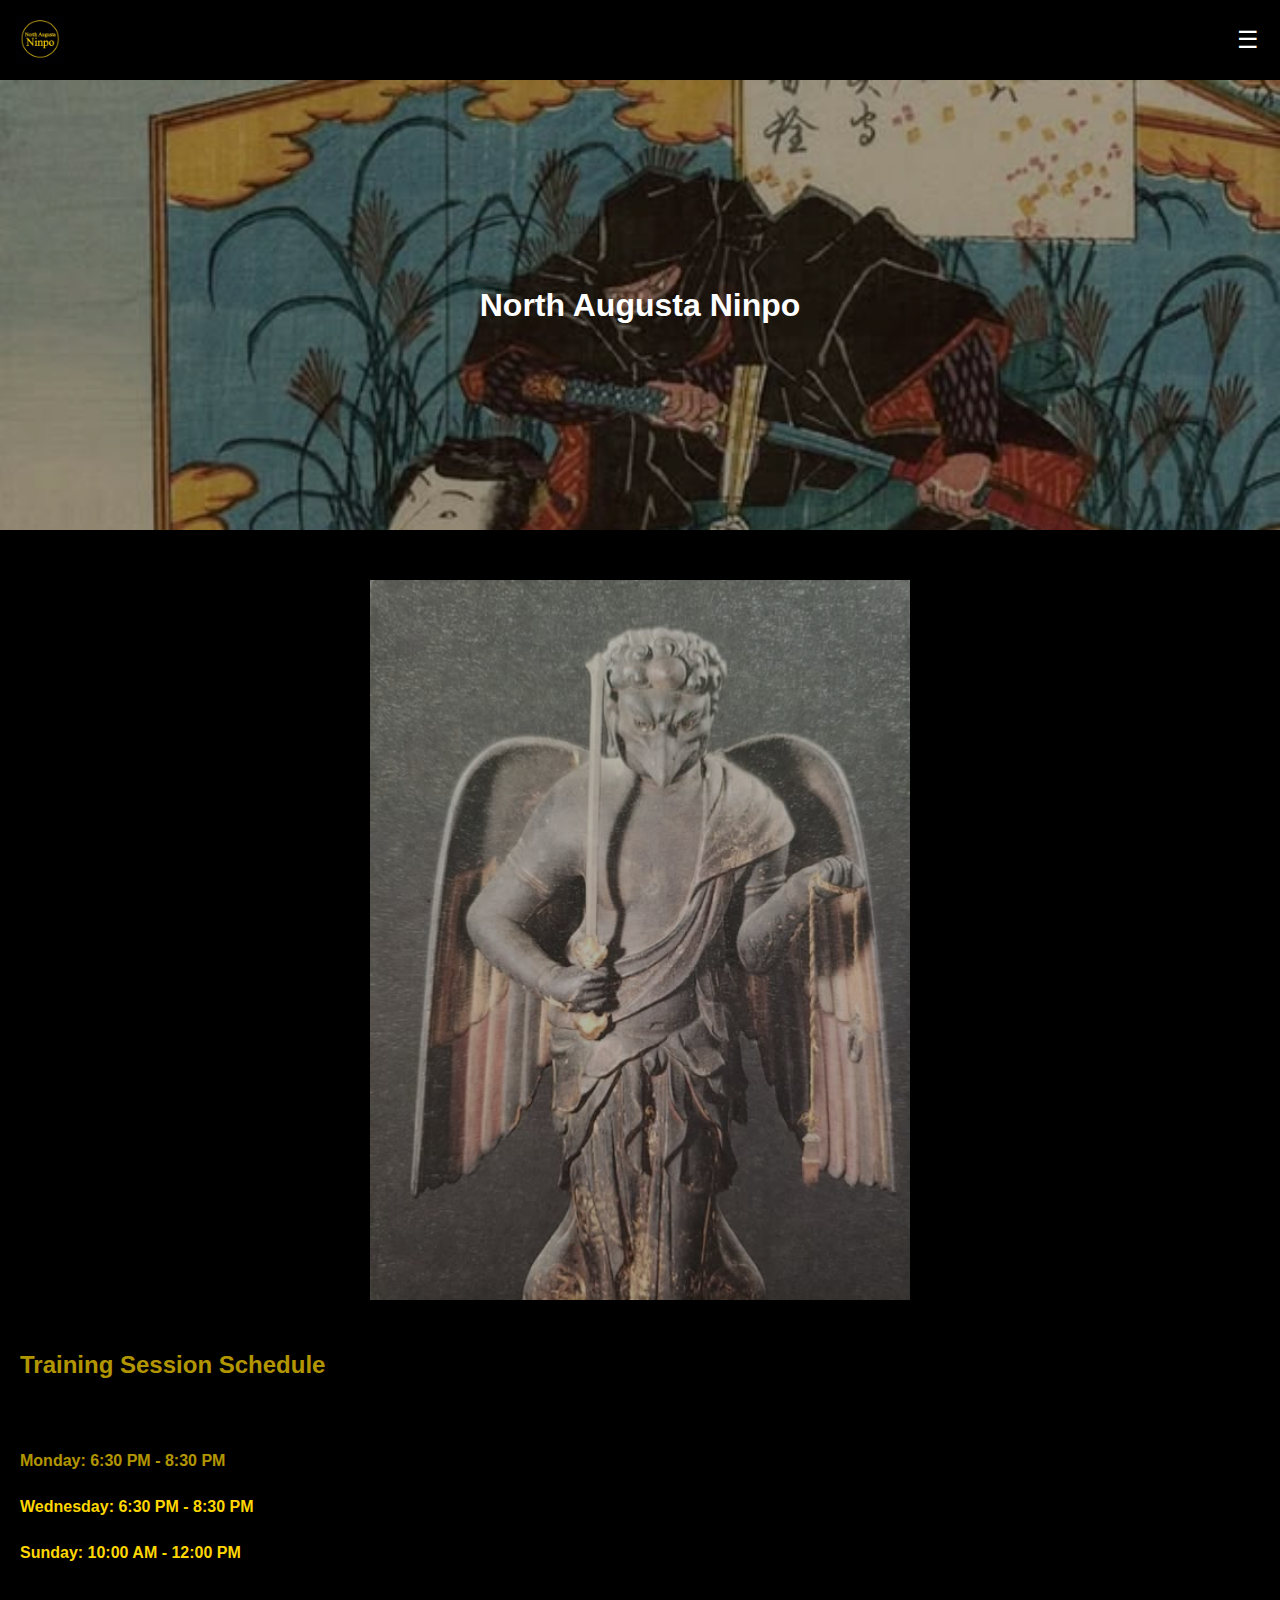
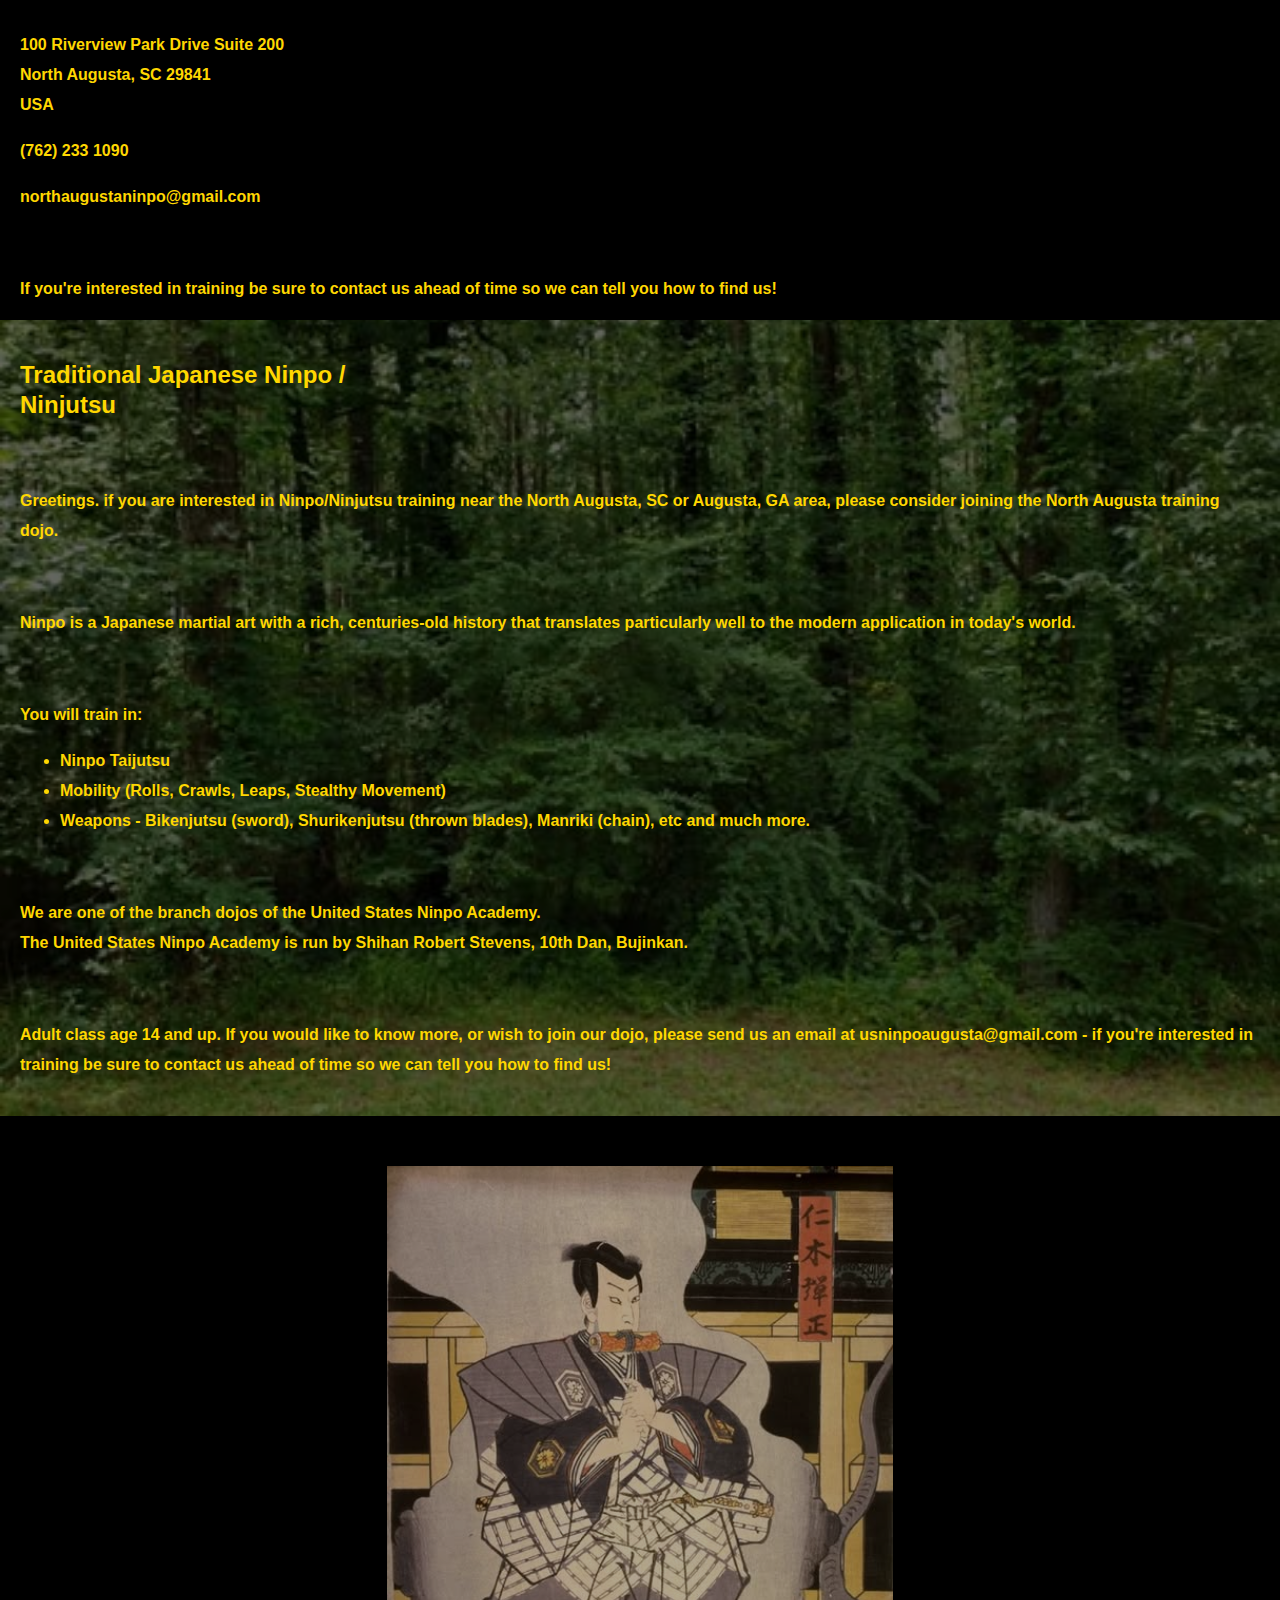
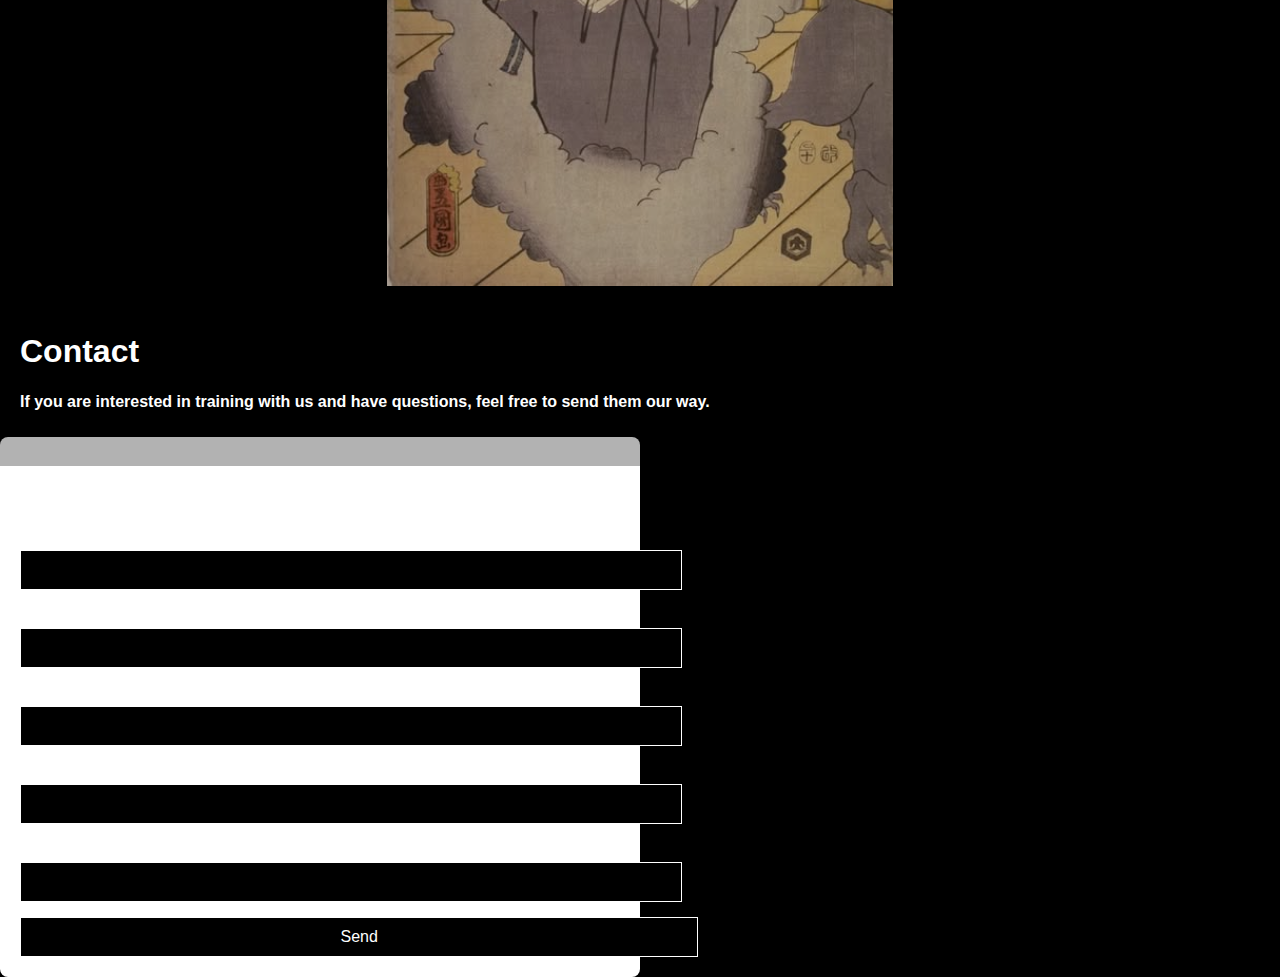
==== index.html @ f6b240f3 "Updated index.html 5:24 PM 3/3/2025" ====
<!DOCTYPE html>
<html lang="en">
<head>
    <meta charset="UTF-8">
    <meta name="viewport" content="width=device-width, initial-scale=1.0">
    <title>North Augusta Ninpo</title>
    <link rel="stylesheet" href="styles.css">
    <script>
        function toggleMenu() {
            document.getElementById("menu").classList.toggle("show");
        }
    </script>
</head>
<body>
    <nav class="navbar">
        <img src="logo.jpg" alt="Logo" class="logo">
        <button class="hamburger" onclick="toggleMenu()">☰</button>
        <ul id="menu" class="menu">
            <li><a href="index.html">Home</a></li>
            <li><a href="#about">About</a></li>
            <li><a href="#contact">Contact</a></li>
            <li><a href="faq.html">FAQ</a></li>
            <li><a href="selfdefense.html">Self Defense</a></li>
        </ul>
    </nav>

    <script>
        function toggleMenu() {
            var menu = document.getElementById("menu");
            var button = document.querySelector(".hamburger");
            if (menu.classList.contains("show")) {
                menu.classList.remove("show");
                button.innerHTML = "☰";
            } else {
                menu.classList.add("show");
                button.innerHTML = "✖";
            }
        }
    </script>
    
    <header class="cover">
        <div class="overlay2"></div>
        <h1 class="cover-text">North Augusta Ninpo</h1>
    </header>
    
    <section class="image-style">
        <div class="overlay3"></div>
        <img src="style1.jpg" alt="Style Image">
    </section>
    
    <section class="training-schedule">
        <h2>Training Session Schedule</h2>
        <br>
        <p>Monday: 6:30 PM - 8:30 PM</p>
        <p>Wednesday: 6:30 PM - 8:30 PM</p>
        <p>Sunday: 10:00 AM - 12:00 PM</p>
        <br>
        <p>100 Riverview Park Drive Suite 200<br> North Augusta, SC 29841<br> USA</p>
        <p class="phone">(762) 233 1090</p>
        <p>northaugustaninpo@gmail.com</p>
        <br>
        <p>If you're interested in training be sure to contact us ahead of time so we can tell you how to find us!</p>
    </section> 
    
    <section class="background-text" id="about">
        <div class="overlay"></div>
        <div class="content">
            <h2>Traditional Japanese Ninpo / <br>Ninjutsu</h2>
            <br>
            <p>Greetings. if you are interested in Ninpo/Ninjutsu training near the North Augusta, SC or Augusta, GA area, please consider joining the North Augusta training dojo.</p>
            <br>
            <p>Ninpo is a Japanese martial art with a rich, centuries-old history that translates particularly well to the modern application in today's world.</p>
            <br>
            <p>You will train in:</p>
            <ul>
                <li>Ninpo Taijutsu</li>
                <li>Mobility (Rolls, Crawls, Leaps, Stealthy Movement)</li>
                <li>Weapons - Bikenjutsu (sword), Shurikenjutsu (thrown blades), Manriki (chain), etc and much more. </li>
            </ul>
            <br>
            <p>We are one of the branch dojos of the United States Ninpo Academy.<br>
                The United States Ninpo Academy is run by Shihan Robert Stevens, 10th Dan, Bujinkan.
            </p>
            <br>
            <p>Adult class age 14 and up. If you would like to know more, or wish to join our dojo, please send us an email at usninpoaugusta@gmail.com - if you're interested in training be sure to contact us ahead of time so we can tell you how to find us!</p>
        </div>
    </section>
    
    <section class="image-style">
        <div class="overlay3"></div>
        <img src="style3.jpg" alt="Style Image">
    </section>
    <section class="contact" id="contact">
        <h1>Contact</h1>
        <p>If you are interested in training with us and have questions, feel free to send them our way.</p>
    </section>
        <div id="mc_embed_shell">
        <link href="//cdn-images.mailchimp.com/embedcode/classic-061523.css" rel="stylesheet" type="text/css">
        <style type="text/css">
            #mc_embed_signup {
                background: black;
                color: white;
                font: 14px Helvetica, Arial, sans-serif;
                width: 100%;
                max-width: 600px;
                padding: 20px;
                border-radius: 8px;
            }
        </style>
        <div id="mc_embed_shell">
        <link href="//cdn-images.mailchimp.com/embedcode/classic-061523.css" rel="stylesheet" type="text/css">
    <style type="text/css">
          #mc_embed_signup{background:#fff; false;clear:left; font:14px Helvetica,Arial,sans-serif; width: 600px;}
          /* Add your own Mailchimp form style overrides in your site stylesheet or in this style block.
             We recommend moving this block and the preceding CSS link to the HEAD of your HTML file. */
  </style>
  <div id="mc_embed_signup">
      <form action="https://northaugustaninpo.us14.list-manage.com/subscribe/post?u=f754405c73b552b463cd54875&amp;id=088e9e2df0&amp;f_id=0095c8e0f0" method="post" id="mc-embedded-subscribe-form" name="mc-embedded-subscribe-form" class="validate" target="_blank">
          <div id="mc_embed_signup_scroll"><h2>Contact Us</h2>
              <div class="indicates-required"><span class="asterisk">*</span> indicates required</div>
              <div class="mc-field-group"><label for="mce-EMAIL">Email Address <span class="asterisk">*</span></label><input type="email" name="EMAIL" class="required email" id="mce-EMAIL" required="" value=""></div><div class="mc-field-group"><label for="mce-MMERGE9">Message </label><input type="text" name="MMERGE9" class=" text" id="mce-MMERGE9" value=""></div><div class="mc-field-group"><label for="mce-FNAME">First Name <span class="asterisk">*</span></label><input type="text" name="FNAME" class="required text" id="mce-FNAME" required="" value=""></div><div class="mc-field-group"><label for="mce-LNAME">Last Name <span class="asterisk">*</span></label><input type="text" name="LNAME" class="required text" id="mce-LNAME" required="" value=""></div><div class="mc-field-group"><label for="mce-PHONE">Phone Number </label><input type="text" name="PHONE" class="REQ_CSS" id="mce-PHONE" value=""></div>
  <div hidden=""><input type="hidden" name="tags" value="7262519"></div>
          <div id="mce-responses" class="clear">
              <div class="response" id="mce-error-response" style="display: none;"></div>
              <div class="response" id="mce-success-response" style="display: none;"></div>
          </div><div aria-hidden="true" style="position: absolute; left: -5000px;"><input type="text" name="b_f754405c73b552b463cd54875_088e9e2df0" tabindex="-1" value=""></div><div class="clear"><input type="submit" name="subscribe" id="mc-embedded-subscribe" class="button" value="Send"></div>
      </div>
  </form>
  </div>
  <script type="text/javascript" src="//s3.amazonaws.com/downloads.mailchimp.com/js/mc-validate.js"></script><script type="text/javascript">(function($) {window.fnames = new Array(); window.ftypes = new Array();fnames[0]='EMAIL';ftypes[0]='email';fnames[1]='FNAME';ftypes[1]='text';fnames[2]='LNAME';ftypes[2]='text';fnames[4]='PHONE';ftypes[4]='phone';fnames[3]='ADDRESS';ftypes[3]='address';fnames[5]='BIRTHDAY';ftypes[5]='birthday';fnames[6]='COMPANY';ftypes[6]='text';fnames[7]='MMERGE7';ftypes[7]='text';fnames[8]='MMERGE8';ftypes[8]='phone';fnames[9]='MMERGE9';ftypes[9]='text';}(jQuery));var $mcj = jQuery.noConflict(true);</script></div>
    </div>
</body>
</html>
---- styles.css ----
body {
    background-color: black;
    color: gold;
    font-family: Arial, sans-serif;
    margin: 0;
    padding: 0;
    text-align: left;
    line-height: 30px;
}


.navbar {
    position: sticky;
    top: 0;
    background: black;
    display: flex;
    justify-content: space-between;
    align-items: center;
    padding: 15px;
    z-index: 2;
}

.logo {
    width: 50px;
}

.hamburger {
    font-size: 24px;
    background: none;
    border: none;
    color: rgb(255, 255, 255);
    cursor: pointer;
    z-index: 3;
}

.menu {
    position: fixed;
    top: 0;
    left: 0;
    width: 100%;
    height: fit-content;
    background: rgb(0, 0, 0);
    display: flex;
    flex-direction: column;
    align-items: center;
    justify-content: center;
    list-style: none;
    padding: 0;
    margin: 0;
    transform: translateY(-100%);
    transition: transform 0.3s ease-in-out;
}

.menu.show {
    transform: translateY(0);
}

.menu li {
    margin: 15px 0;
}

.menu a {
    color: rgb(255, 255, 255);
    text-decoration: none;
    font-size: 20px;
}

.cover {
    height: 50vh;
    background-image: url('cover_image.jpg');
    background-repeat: no-repeat;
    background-size: cover;
    display: flex;
    justify-content: center;
    align-items: center;
    position: relative;
}

.cover-text {
    position: relative;
    color: #fff;
    font-weight: bold;
}

.image-style img {
    display: block;
    margin: 0 auto;
    height: 80vh;
    width: auto;
}
.image-style {
    margin-top: 50px;
    margin-bottom: 50px;
}

.training-schedule {
    font-weight: bold;
    padding: 0px 20px;
}

.phone {
    text-decoration: none;
}

.background-text {
    position: relative;
    background: url('style2.jpg') no-repeat center center/cover;
    height: fit-content;
    display: flex;
    align-items: center;
}

.overlay {
    position: absolute;
    width: 100%;
    height: 100%;
    background: rgba(0, 0, 0, 0.6);
}

.overlay2 {
    position: absolute;
    background: rgba(0, 0, 0, 0.3);
    width: 100%;
    height: 100%;
    
}

.overlay3 {
    position: absolute;
    background:rgba(0, 0, 0, 0.3);
    width: 100%;
    height: 100%;
}

.overlay4 {
    position: absolute;
    background:rgba(0, 0, 0, 0.3);
    width: 100%;
    height: 80vh;
}

.content {
    position: relative;
    padding: 20px;
    font-weight: bold;
}

.contact {
    position: relative;
    font-weight: bold;
    color: #fff;
    padding: 0px 20px;
}

/* Form Container */
#mc_embed_signup {
    background: black;
    padding: 20px;
    border-radius: 8px;
    margin-top: 20px;
    width: 100%;
    max-width: 600px;
}

/* Form Header */
#mc_embed_signup h2 {
    text-align: left;
    color: white;
    font-size: 22px;
    margin-bottom: 10px;
}

/* Form Fields */
.mc-field-group {
    margin-bottom: 15px;
}

.mc-field-group label {
    display: block;
    font-size: 16px;
    color: white;
    margin-bottom: 5px;
}

/* Input Fields */
.mc-field-group input,
.mc-field-group textarea {
    width: 50vw;
    padding: 10px;
    border: 1px solid white;
    background: black;
    color: white;
    font-size: 16px;
}

/* Textarea Styling */
.mc-field-group textarea {
    resize: vertical;
    height: 100px;
}

/* Placeholder Text */
.mc-field-group input::placeholder,
.mc-field-group textarea::placeholder {
    color: #ffffff;
}

/* Send Button */
#mc-embedded-subscribe {
    width: 53vw;
    background: rgb(0, 0, 0);
    color: rgb(255, 255, 255);
    padding: 10px;
    border: 1px solid white;
    font-size: 16px;
    cursor: pointer;
    transition: 0.3s;
}

#mc-embedded-subscribe:hover {
    background: gray;
}

/* Success & Error Messages */
#mce-responses {
    margin-top: 10px;
}

#mce-error-response,
#mce-success-response {
    display: none;
    padding: 10px;
    color: white;
    font-size: 14px;
}

/* ─────────────────────────────────────── */
/* MEDIA QUERY FOR IPHONES */
/* ─────────────────────────────────────── */

@media only screen and (max-width: 480px) {

    /* General Text Adjustments */
    body {
        font-size: 16px;
        line-height: 24px;
    }

    /* Navbar */
    .navbar {
        align-items: center;
        padding: 10px;
    }

    .logo {
        width: 80px;
        height: auto;
    }

    .hamburger {
        font-size: 20px;
    }

    .menu {
        display: none;
        width: 100%;
        text-align: center;
    }

    .menu.show {
        display: block;
    }

    .menu li {
        margin-bottom: 10px;
    }

    /* Cover Section */
    .cover {
        height: 40vh;
    }

    .cover-text {
        font-size: 50px;
        line-height: 70px;
        text-align: center;
    }

    /* Image Styles */
    .image-style img {
        height: auto;
        width: 90%;
    }

    .overlay4 {
        position: absolute;
        background:rgba(0, 0, 0, 0.3);
        width: 100%;
        height: 60vh;
    }

    /* Training Schedule */
    .training-schedule {
        padding: 0 10px;
        font-size: 14px;
        height: fit-content;
        position:relative;
    }

    /* Background Section */
    .background-text {
        background-size: cover;
        text-align: left;
        height: fit-content;
    }

    .content {
        padding: 10px;
        font-size: 14px;
    }

    /* Contact Section */
    .contact {
        padding: 0px 10px;
        font-size: 19px;
        font-weight: 550;
        line-height: 2;
    }

    .contact h1 {
        font-size: 40px;
        text-transform: uppercase;
    }

    /* Form Adjustments */
    #mc_embed_signup {
        padding: 15px;
        width: 90%;
        max-width: 400px;
    }

    .mc-field-group input,
    .mc-field-group textarea {
        width: 100%;
        font-size: 14px;
        padding: 8px;
    }

    #mc-embedded-subscribe {
        width: 100%;
        font-size: 14px;
    }

    form {
        position: relative;
    }

}
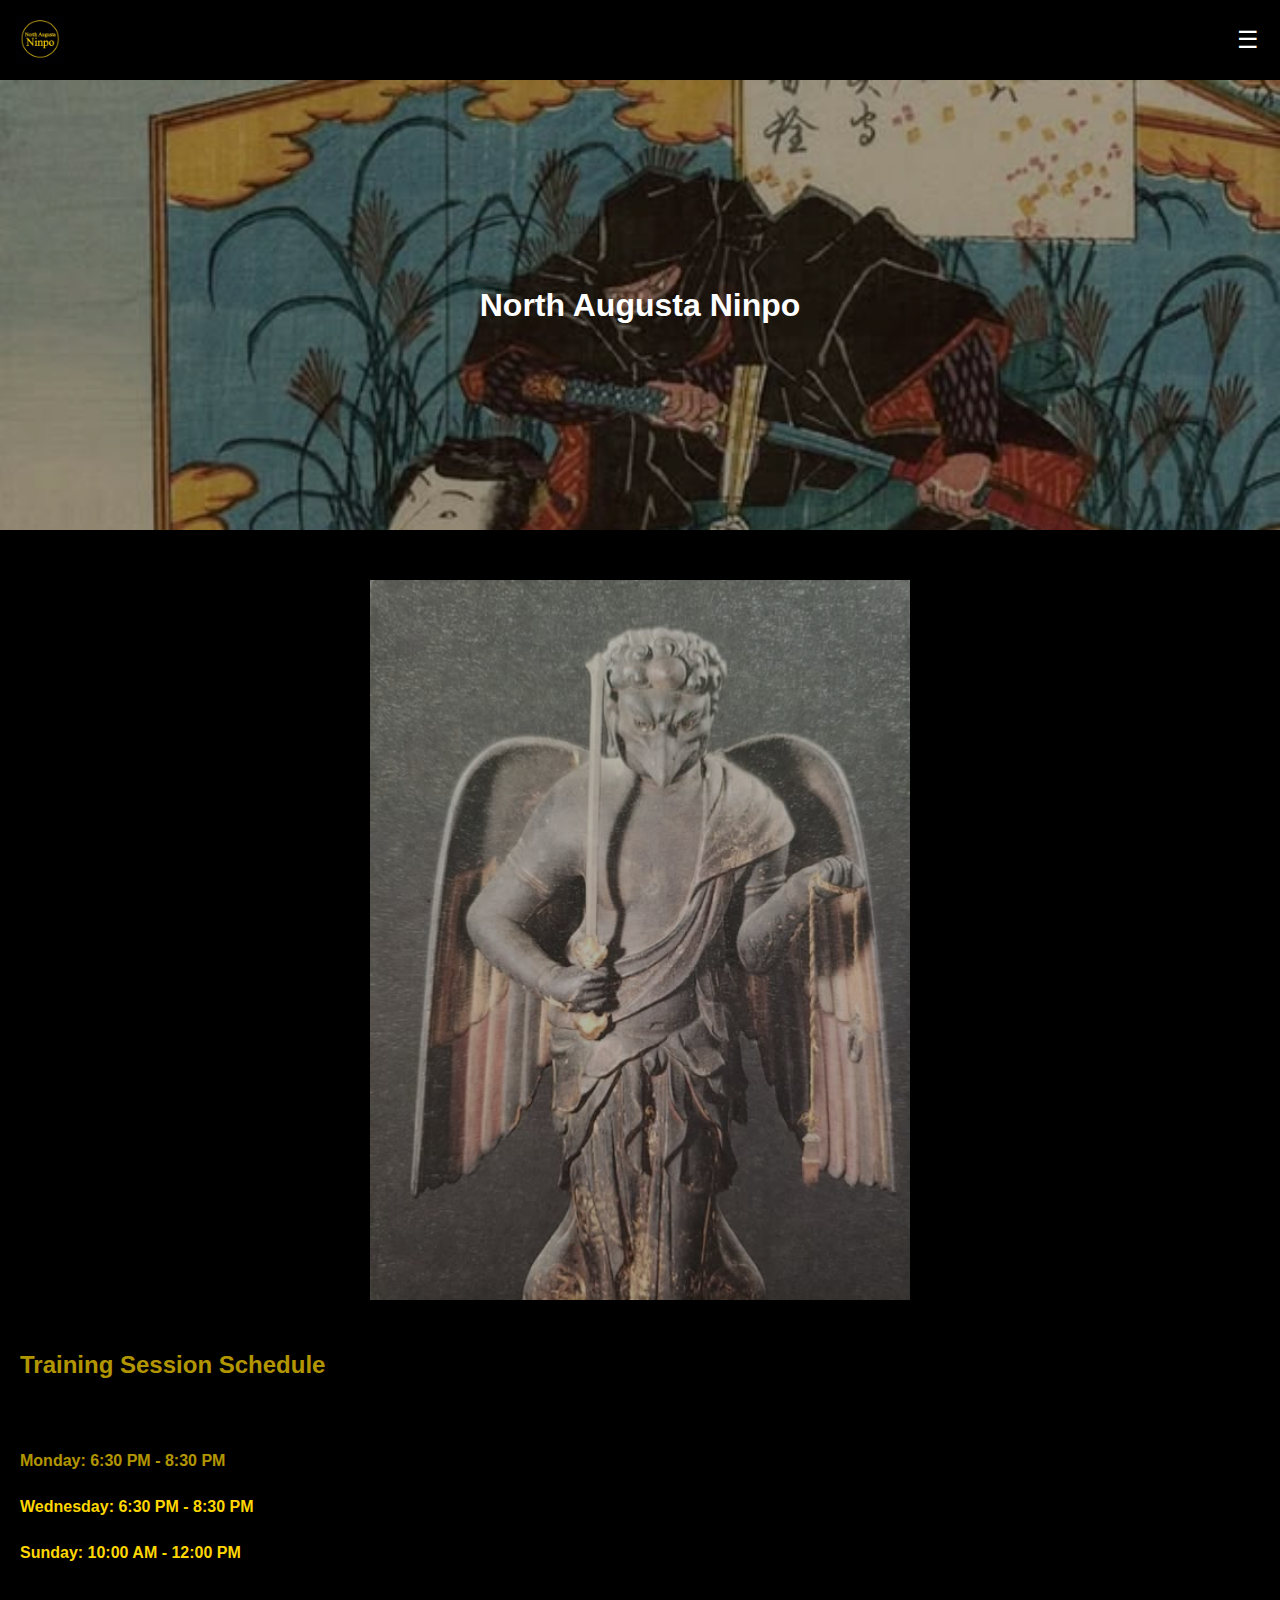
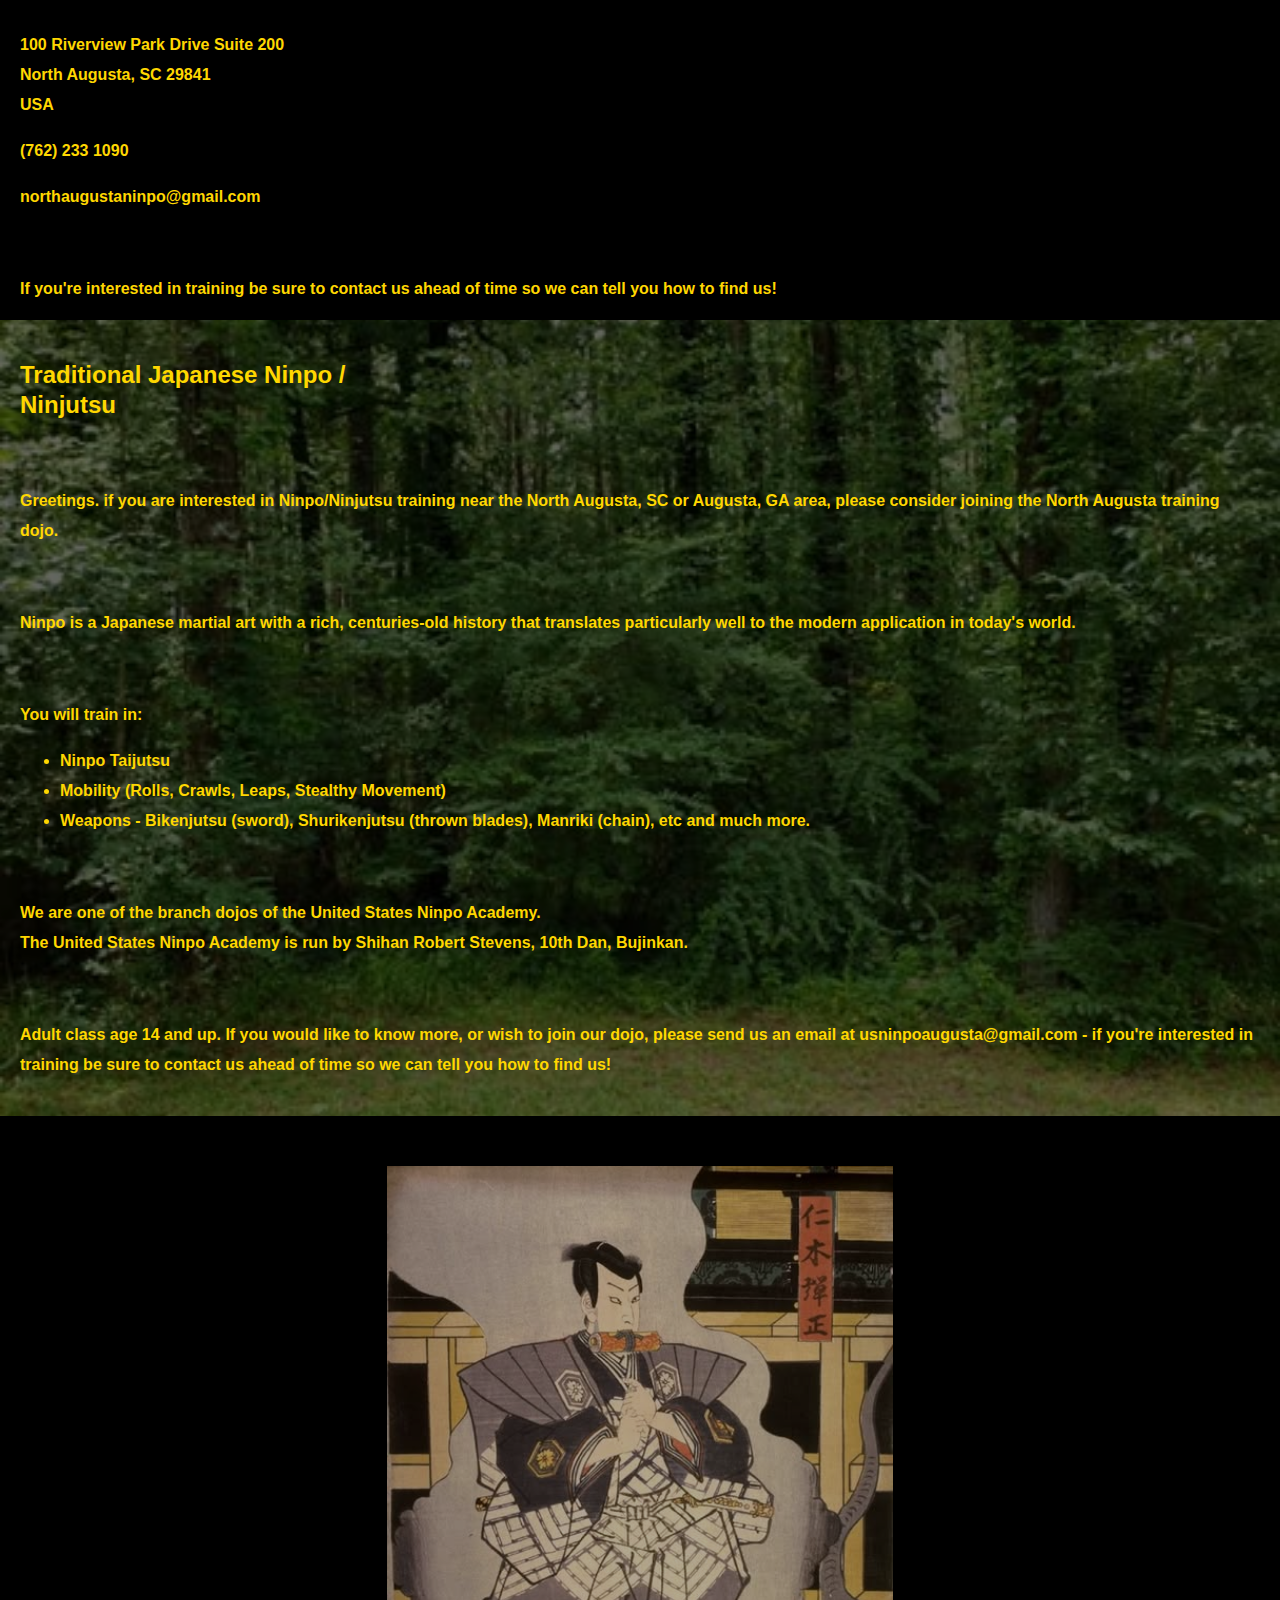
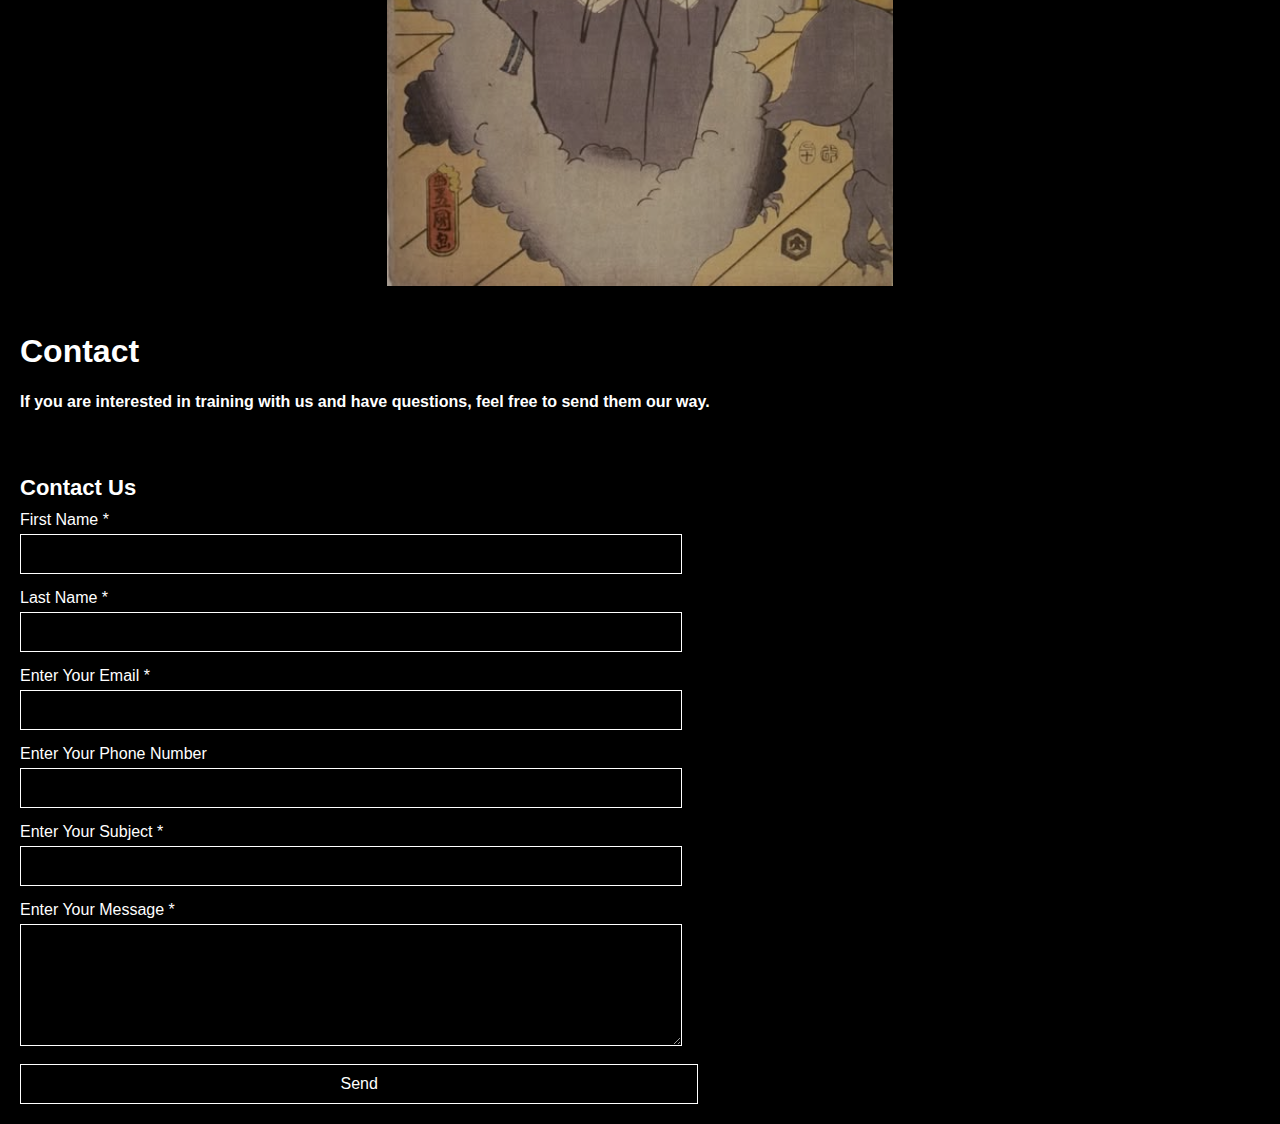
==== commit 99f05bdd: "Update index.html 5:32 PM 3/3/2025" ====
--- a/index.html
+++ b/index.html
@@ -94,7 +94,7 @@
         <h1>Contact</h1>
         <p>If you are interested in training with us and have questions, feel free to send them our way.</p>
     </section>
-        <div id="mc_embed_shell">
+    <div id="mc_embed_shell">
         <link href="//cdn-images.mailchimp.com/embedcode/classic-061523.css" rel="stylesheet" type="text/css">
         <style type="text/css">
             #mc_embed_signup {
@@ -107,27 +107,76 @@
                 border-radius: 8px;
             }
         </style>
-        <div id="mc_embed_shell">
-        <link href="//cdn-images.mailchimp.com/embedcode/classic-061523.css" rel="stylesheet" type="text/css">
-    <style type="text/css">
-          #mc_embed_signup{background:#fff; false;clear:left; font:14px Helvetica,Arial,sans-serif; width: 600px;}
-          /* Add your own Mailchimp form style overrides in your site stylesheet or in this style block.
-             We recommend moving this block and the preceding CSS link to the HEAD of your HTML file. */
-  </style>
-  <div id="mc_embed_signup">
-      <form action="https://northaugustaninpo.us14.list-manage.com/subscribe/post?u=f754405c73b552b463cd54875&amp;id=088e9e2df0&amp;f_id=0095c8e0f0" method="post" id="mc-embedded-subscribe-form" name="mc-embedded-subscribe-form" class="validate" target="_blank">
-          <div id="mc_embed_signup_scroll"><h2>Contact Us</h2>
-              <div class="indicates-required"><span class="asterisk">*</span> indicates required</div>
-              <div class="mc-field-group"><label for="mce-EMAIL">Email Address <span class="asterisk">*</span></label><input type="email" name="EMAIL" class="required email" id="mce-EMAIL" required="" value=""></div><div class="mc-field-group"><label for="mce-MMERGE9">Message </label><input type="text" name="MMERGE9" class=" text" id="mce-MMERGE9" value=""></div><div class="mc-field-group"><label for="mce-FNAME">First Name <span class="asterisk">*</span></label><input type="text" name="FNAME" class="required text" id="mce-FNAME" required="" value=""></div><div class="mc-field-group"><label for="mce-LNAME">Last Name <span class="asterisk">*</span></label><input type="text" name="LNAME" class="required text" id="mce-LNAME" required="" value=""></div><div class="mc-field-group"><label for="mce-PHONE">Phone Number </label><input type="text" name="PHONE" class="REQ_CSS" id="mce-PHONE" value=""></div>
-  <div hidden=""><input type="hidden" name="tags" value="7262519"></div>
-          <div id="mce-responses" class="clear">
-              <div class="response" id="mce-error-response" style="display: none;"></div>
-              <div class="response" id="mce-success-response" style="display: none;"></div>
-          </div><div aria-hidden="true" style="position: absolute; left: -5000px;"><input type="text" name="b_f754405c73b552b463cd54875_088e9e2df0" tabindex="-1" value=""></div><div class="clear"><input type="submit" name="subscribe" id="mc-embedded-subscribe" class="button" value="Send"></div>
-      </div>
-  </form>
-  </div>
-  <script type="text/javascript" src="//s3.amazonaws.com/downloads.mailchimp.com/js/mc-validate.js"></script><script type="text/javascript">(function($) {window.fnames = new Array(); window.ftypes = new Array();fnames[0]='EMAIL';ftypes[0]='email';fnames[1]='FNAME';ftypes[1]='text';fnames[2]='LNAME';ftypes[2]='text';fnames[4]='PHONE';ftypes[4]='phone';fnames[3]='ADDRESS';ftypes[3]='address';fnames[5]='BIRTHDAY';ftypes[5]='birthday';fnames[6]='COMPANY';ftypes[6]='text';fnames[7]='MMERGE7';ftypes[7]='text';fnames[8]='MMERGE8';ftypes[8]='phone';fnames[9]='MMERGE9';ftypes[9]='text';}(jQuery));var $mcj = jQuery.noConflict(true);</script></div>
+        <div id="mc_embed_signup">
+            <form action="https://northaugustaninpo.us14.list-manage.com/subscribe/post?u=f754405c73b552b463cd54875&amp;id=088e9e2df0&amp;f_id=0095c8e0f0" 
+                  method="post" id="mc-embedded-subscribe-form" 
+                  name="mc-embedded-subscribe-form" 
+                  class="validate" target="_blank">
+                
+                <div id="mc_embed_signup_scroll">
+                    <h2>Contact Us</h2>
+                    
+                    <div class="mc-field-group">
+                        <label for="mce-FNAME">First Name <span class="asterisk">*</span></label>
+                        <input type="text" name="FNAME" class="required text" id="mce-FNAME" required>
+                    </div>
+        
+                    <div class="mc-field-group">
+                        <label for="mce-LNAME">Last Name <span class="asterisk">*</span></label>
+                        <input type="text" name="LNAME" class="required text" id="mce-LNAME" required>
+                    </div>
+        
+                    <div class="mc-field-group">
+                        <label for="mce-EMAIL">Enter Your Email <span class="asterisk">*</span></label>
+                        <input type="email" name="EMAIL" class="required email" id="mce-EMAIL" required>
+                    </div>
+
+                    <div hidden=""><input type="hidden" name="tags" value="7262519"></div>
+    
+                    <div class="mc-field-group">
+                        <label for="mce-PHONE">Enter Your Phone Number</label>
+                        <input type="text" name="PHONE" id="mce-PHONE">
+                    </div>
+    
+                    <div class="mc-field-group">
+                        <label for="mce-SUBJECT">Enter Your Subject <span class="asterisk">*</span></label>
+                        <input type="text" name="SUBJECT" class="required text" id="mce-SUBJECT" required>
+                    </div>
+    
+                    <div class="mc-field-group">
+                        <label for="mce-MESSAGE">Enter Your Message <span class="asterisk">*</span></label>
+                        <textarea name="MESSAGE" class="required text" id="mce-MESSAGE" required rows="5"></textarea>
+                    </div>
+    
+                    <div id="mce-responses" class="clear">
+                        <div class="response" id="mce-error-response" style="display: none;"></div>
+                        <div class="response" id="mce-success-response" style="display: none;"></div>
+                    </div>
+    
+                    <div aria-hidden="true" style="position: absolute; left: -5000px;">
+                        <input type="text" name="b_f754405c73b552b463cd54875_088e9e2df0" tabindex="-1" value="">
+                    </div>
+    
+                    <div class="clear">
+                        <input type="submit" name="subscribe" id="mc-embedded-subscribe" class="button" value="Send">
+                    </div>
+                </div>
+            </form>
+        </div>
+        <script type="text/javascript" src="//s3.amazonaws.com/downloads.mailchimp.com/js/mc-validate.js"></script>
+        <script type="text/javascript">
+            (function($) {
+                window.fnames = new Array(); 
+                window.ftypes = new Array();
+                fnames[0]='EMAIL'; ftypes[0]='email';
+                fnames[1]='FNAME'; ftypes[1]='text';
+                fnames[2]='LNAME'; ftypes[2]='text';
+                fnames[3]='SUBJECT'; ftypes[3]='text';
+                fnames[4]='MESSAGE'; ftypes[4]='text';
+                fnames[5]='PHONE'; ftypes[5]='phone';
+            }(jQuery)); 
+            var $mcj = jQuery.noConflict(true);
+        </script>
     </div>
 </body>
 </html>
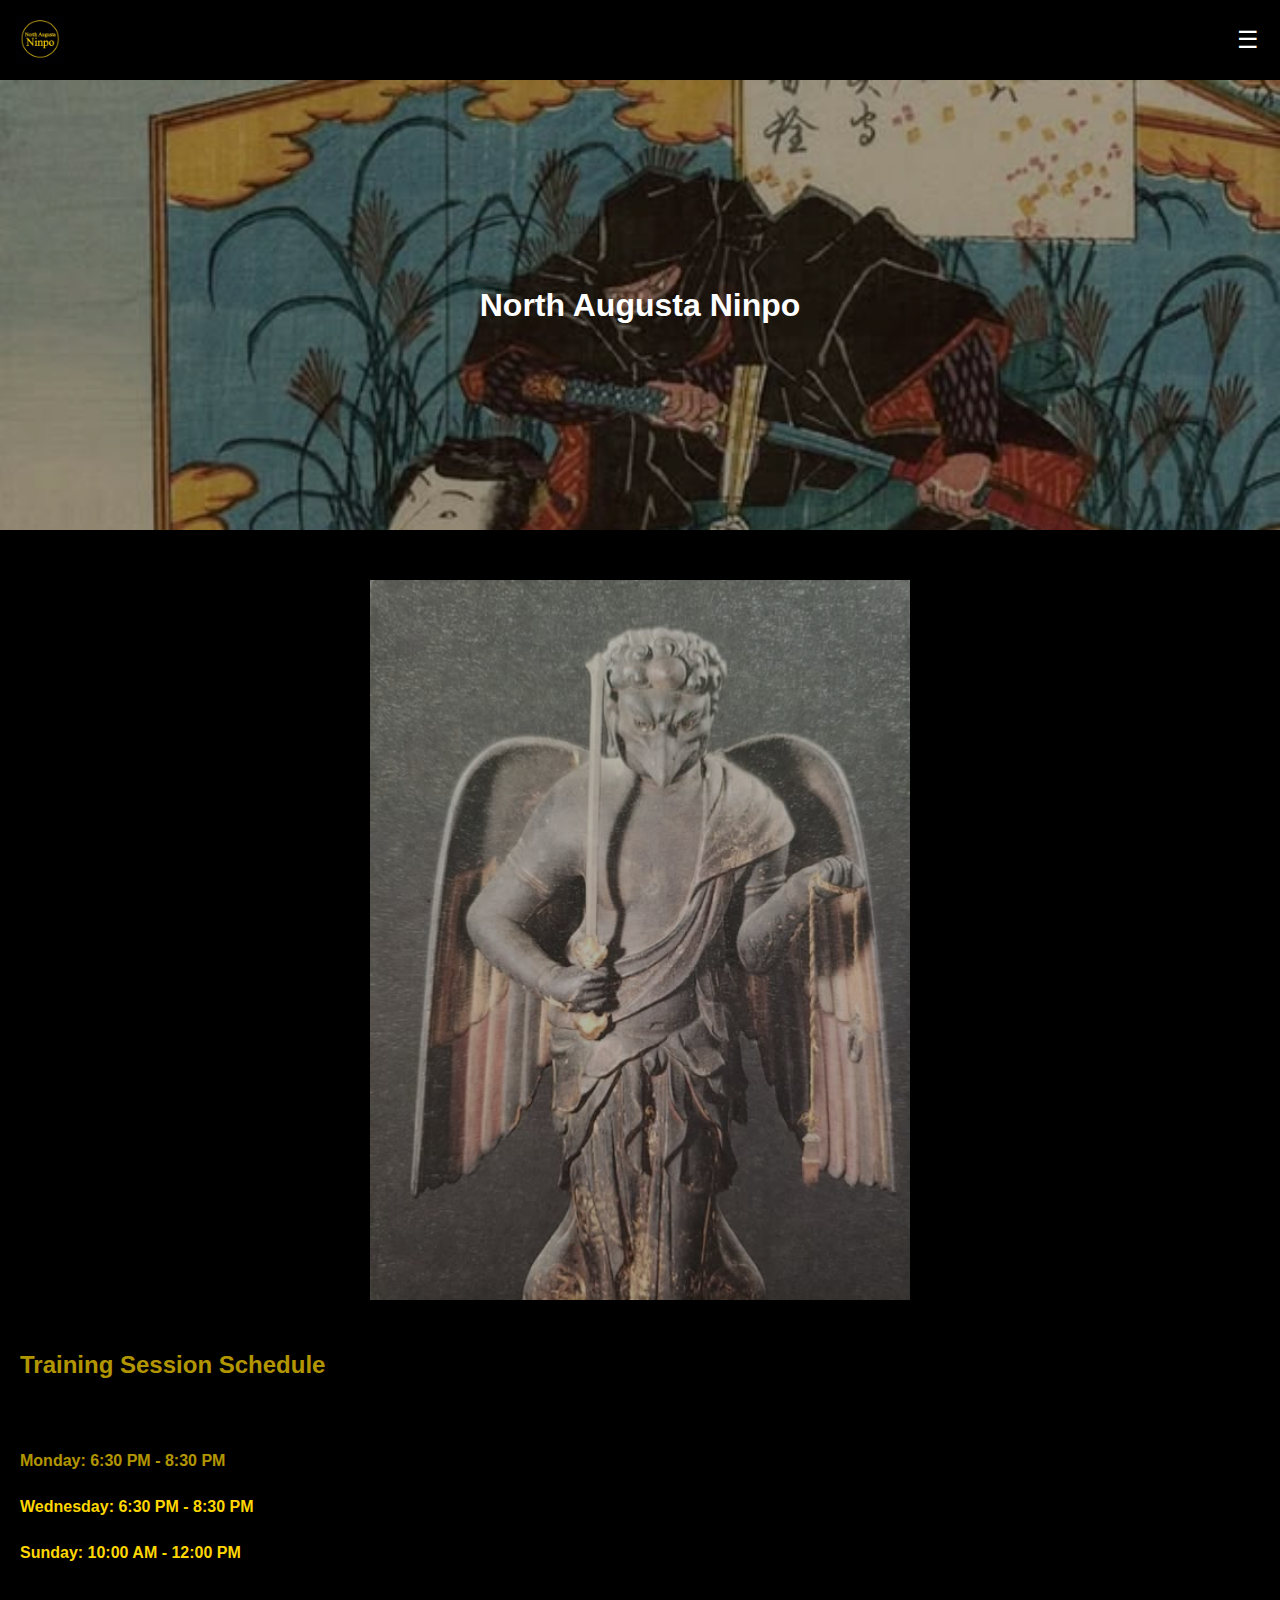
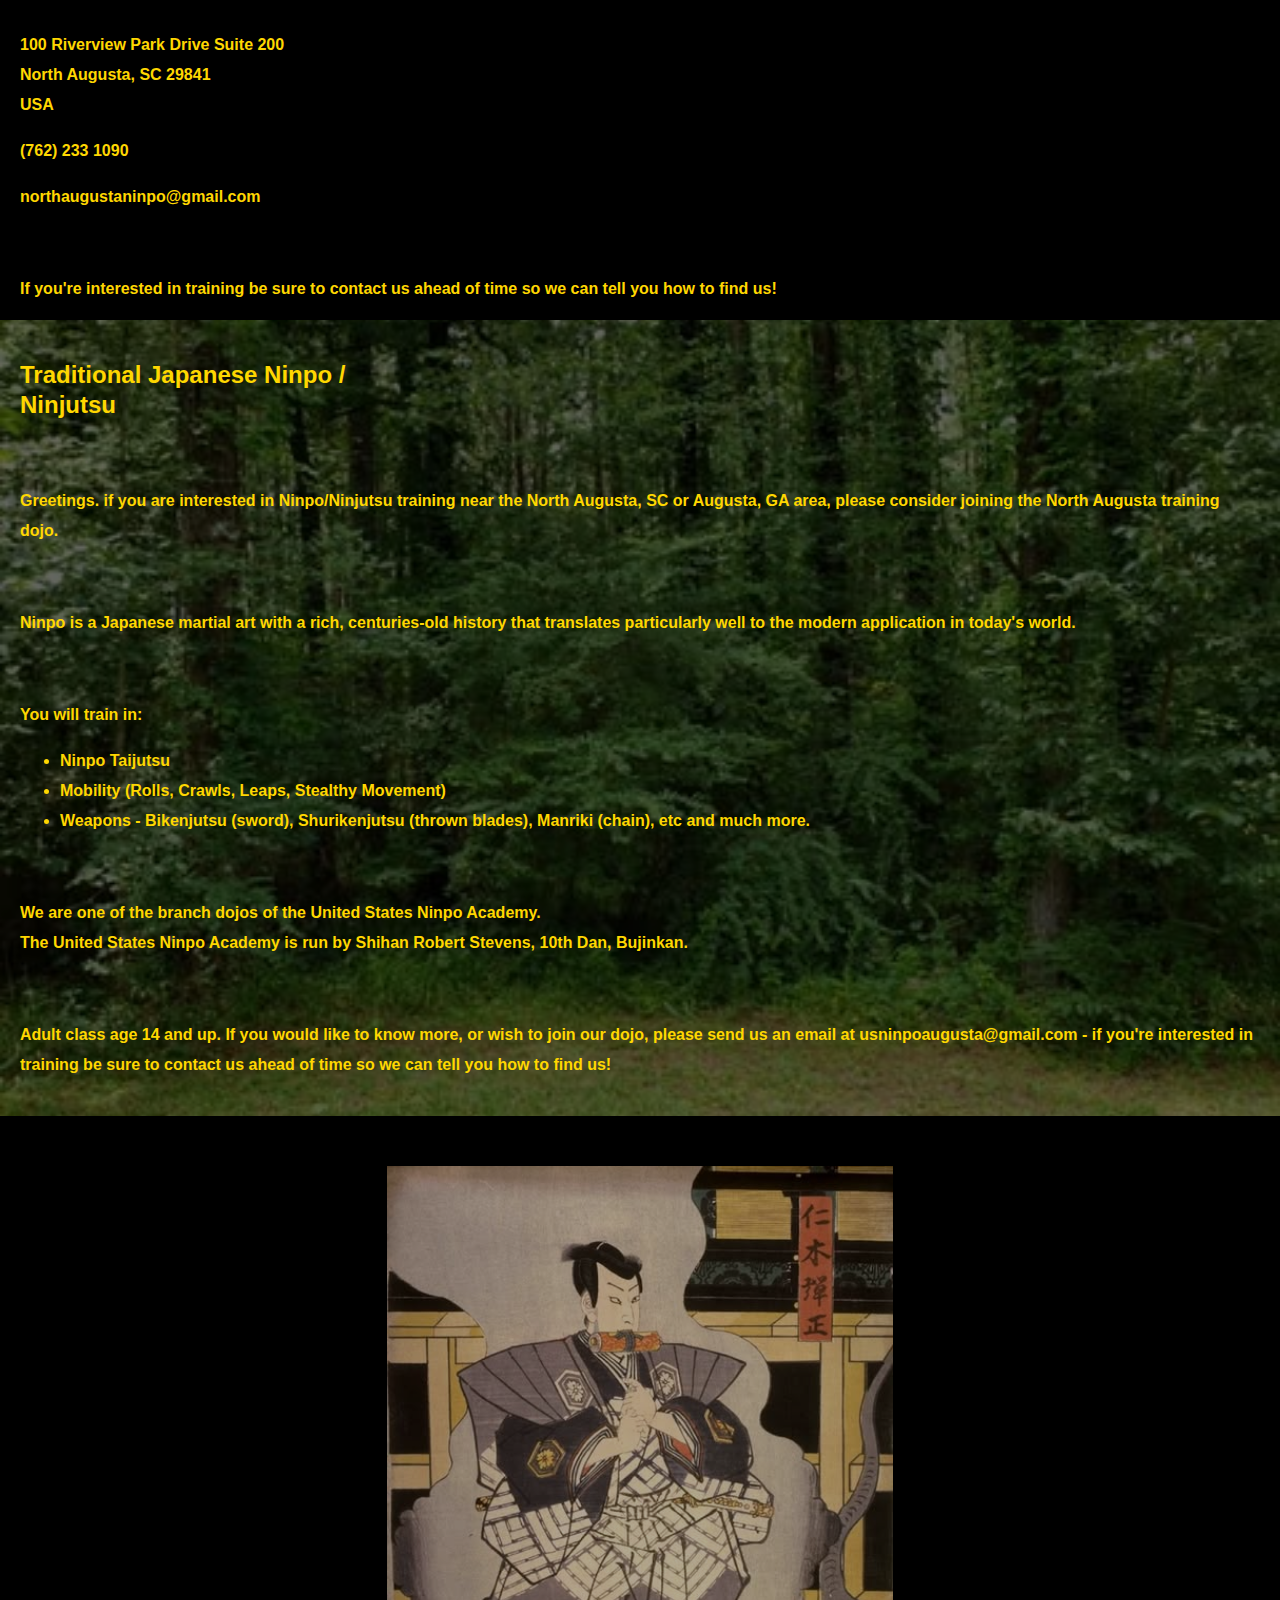
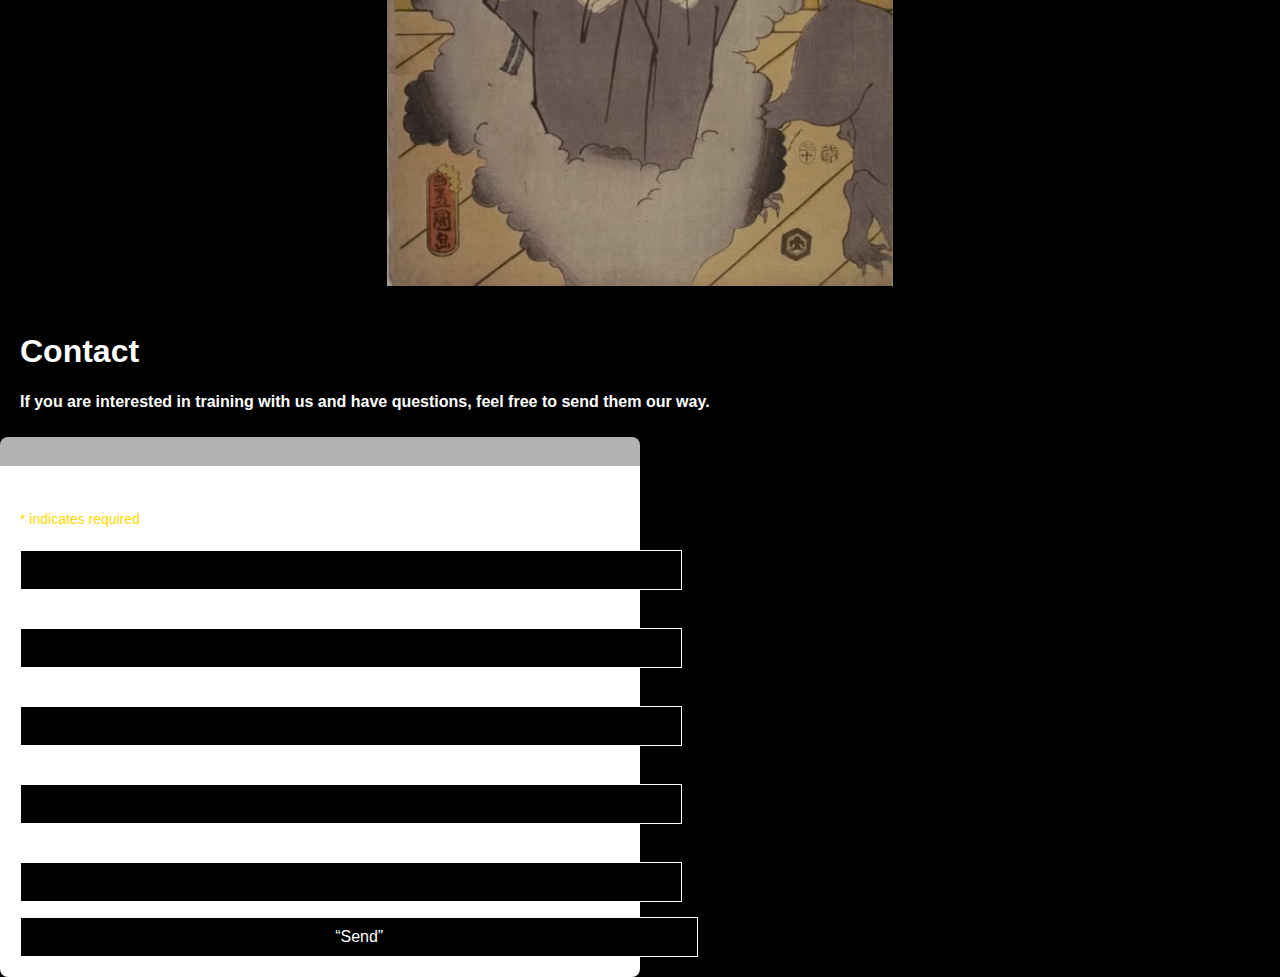
==== commit 494c9ec5: "Updated index.html 5:47 PM 3/3/2025" ====
--- a/index.html
+++ b/index.html
@@ -95,88 +95,26 @@
         <p>If you are interested in training with us and have questions, feel free to send them our way.</p>
     </section>
     <div id="mc_embed_shell">
-        <link href="//cdn-images.mailchimp.com/embedcode/classic-061523.css" rel="stylesheet" type="text/css">
-        <style type="text/css">
-            #mc_embed_signup {
-                background: black;
-                color: white;
-                font: 14px Helvetica, Arial, sans-serif;
-                width: 100%;
-                max-width: 600px;
-                padding: 20px;
-                border-radius: 8px;
-            }
-        </style>
-        <div id="mc_embed_signup">
-            <form action="https://northaugustaninpo.us14.list-manage.com/subscribe/post?u=f754405c73b552b463cd54875&amp;id=088e9e2df0&amp;f_id=0095c8e0f0" 
-                  method="post" id="mc-embedded-subscribe-form" 
-                  name="mc-embedded-subscribe-form" 
-                  class="validate" target="_blank">
-                
-                <div id="mc_embed_signup_scroll">
-                    <h2>Contact Us</h2>
-                    
-                    <div class="mc-field-group">
-                        <label for="mce-FNAME">First Name <span class="asterisk">*</span></label>
-                        <input type="text" name="FNAME" class="required text" id="mce-FNAME" required>
-                    </div>
-        
-                    <div class="mc-field-group">
-                        <label for="mce-LNAME">Last Name <span class="asterisk">*</span></label>
-                        <input type="text" name="LNAME" class="required text" id="mce-LNAME" required>
-                    </div>
-        
-                    <div class="mc-field-group">
-                        <label for="mce-EMAIL">Enter Your Email <span class="asterisk">*</span></label>
-                        <input type="email" name="EMAIL" class="required email" id="mce-EMAIL" required>
-                    </div>
-
-                    <div hidden=""><input type="hidden" name="tags" value="7262519"></div>
-    
-                    <div class="mc-field-group">
-                        <label for="mce-PHONE">Enter Your Phone Number</label>
-                        <input type="text" name="PHONE" id="mce-PHONE">
-                    </div>
-    
-                    <div class="mc-field-group">
-                        <label for="mce-SUBJECT">Enter Your Subject <span class="asterisk">*</span></label>
-                        <input type="text" name="SUBJECT" class="required text" id="mce-SUBJECT" required>
-                    </div>
-    
-                    <div class="mc-field-group">
-                        <label for="mce-MESSAGE">Enter Your Message <span class="asterisk">*</span></label>
-                        <textarea name="MESSAGE" class="required text" id="mce-MESSAGE" required rows="5"></textarea>
-                    </div>
-    
-                    <div id="mce-responses" class="clear">
-                        <div class="response" id="mce-error-response" style="display: none;"></div>
-                        <div class="response" id="mce-success-response" style="display: none;"></div>
-                    </div>
-    
-                    <div aria-hidden="true" style="position: absolute; left: -5000px;">
-                        <input type="text" name="b_f754405c73b552b463cd54875_088e9e2df0" tabindex="-1" value="">
-                    </div>
-    
-                    <div class="clear">
-                        <input type="submit" name="subscribe" id="mc-embedded-subscribe" class="button" value="Send">
-                    </div>
-                </div>
-            </form>
-        </div>
-        <script type="text/javascript" src="//s3.amazonaws.com/downloads.mailchimp.com/js/mc-validate.js"></script>
-        <script type="text/javascript">
-            (function($) {
-                window.fnames = new Array(); 
-                window.ftypes = new Array();
-                fnames[0]='EMAIL'; ftypes[0]='email';
-                fnames[1]='FNAME'; ftypes[1]='text';
-                fnames[2]='LNAME'; ftypes[2]='text';
-                fnames[3]='SUBJECT'; ftypes[3]='text';
-                fnames[4]='MESSAGE'; ftypes[4]='text';
-                fnames[5]='PHONE'; ftypes[5]='phone';
-            }(jQuery)); 
-            var $mcj = jQuery.noConflict(true);
-        </script>
+      <link href="//cdn-images.mailchimp.com/embedcode/classic-061523.css" rel="stylesheet" type="text/css">
+  <style type="text/css">
+        #mc_embed_signup{background:#fff; false;clear:left; font:14px Helvetica,Arial,sans-serif; width: 600px;}
+        /* Add your own Mailchimp form style overrides in your site stylesheet or in this style block.
+           We recommend moving this block and the preceding CSS link to the HEAD of your HTML file. */
+</style>
+<div id="mc_embed_signup">
+    <form action="https://northaugustaninpo.us14.list-manage.com/subscribe/post?u=f754405c73b552b463cd54875&amp;id=088e9e2df0&amp;f_id=0095c8e0f0" method="post" id="mc-embedded-subscribe-form" name="mc-embedded-subscribe-form" class="validate" target="_blank">
+        <div id="mc_embed_signup_scroll"><h2>Contact Us</h2>
+            <div class="indicates-required"><span class="asterisk">*</span> indicates required</div>
+            <div class="mc-field-group"><label for="mce-EMAIL">Email Address <span class="asterisk">*</span></label><input type="email" name="EMAIL" class="required email" id="mce-EMAIL" required="" value=""></div><div class="mc-field-group"><label for="mce-MMERGE9">Message </label><input type="text" name="MMERGE9" class=" text" id="mce-MMERGE9" value=""></div><div class="mc-field-group"><label for="mce-FNAME">First Name <span class="asterisk">*</span></label><input type="text" name="FNAME" class="required text" id="mce-FNAME" required="" value=""></div><div class="mc-field-group"><label for="mce-LNAME">Last Name <span class="asterisk">*</span></label><input type="text" name="LNAME" class="required text" id="mce-LNAME" required="" value=""></div><div class="mc-field-group"><label for="mce-PHONE">Phone Number </label><input type="text" name="PHONE" class="REQ_CSS" id="mce-PHONE" value=""></div>
+<div hidden=""><input type="hidden" name="tags" value="7262519"></div>
+        <div id="mce-responses" class="clear">
+            <div class="response" id="mce-error-response" style="display: none;"></div>
+            <div class="response" id="mce-success-response" style="display: none;"></div>
+        </div><div aria-hidden="true" style="position: absolute; left: -5000px;"><input type="text" name="b_f754405c73b552b463cd54875_088e9e2df0" tabindex="-1" value=""></div><div class="clear"><input type="submit" name="subscribe" id="mc-embedded-subscribe" class="button" value=“Send”></div>
+    </div>
+</form>
+</div>
+<script type="text/javascript" src="//s3.amazonaws.com/downloads.mailchimp.com/js/mc-validate.js"></script><script type="text/javascript">(function($) {window.fnames = new Array(); window.ftypes = new Array();fnames[0]='EMAIL';ftypes[0]='email';fnames[1]='FNAME';ftypes[1]='text';fnames[2]='LNAME';ftypes[2]='text';fnames[4]='PHONE';ftypes[4]='phone';fnames[3]='ADDRESS';ftypes[3]='address';fnames[5]='BIRTHDAY';ftypes[5]='birthday';fnames[6]='COMPANY';ftypes[6]='text';fnames[7]='MMERGE7';ftypes[7]='text';fnames[8]='MMERGE8';ftypes[8]='phone';fnames[9]='MMERGE9';ftypes[9]='text';}(jQuery));var $mcj = jQuery.noConflict(true);</script></div>
     </div>
 </body>
 </html>
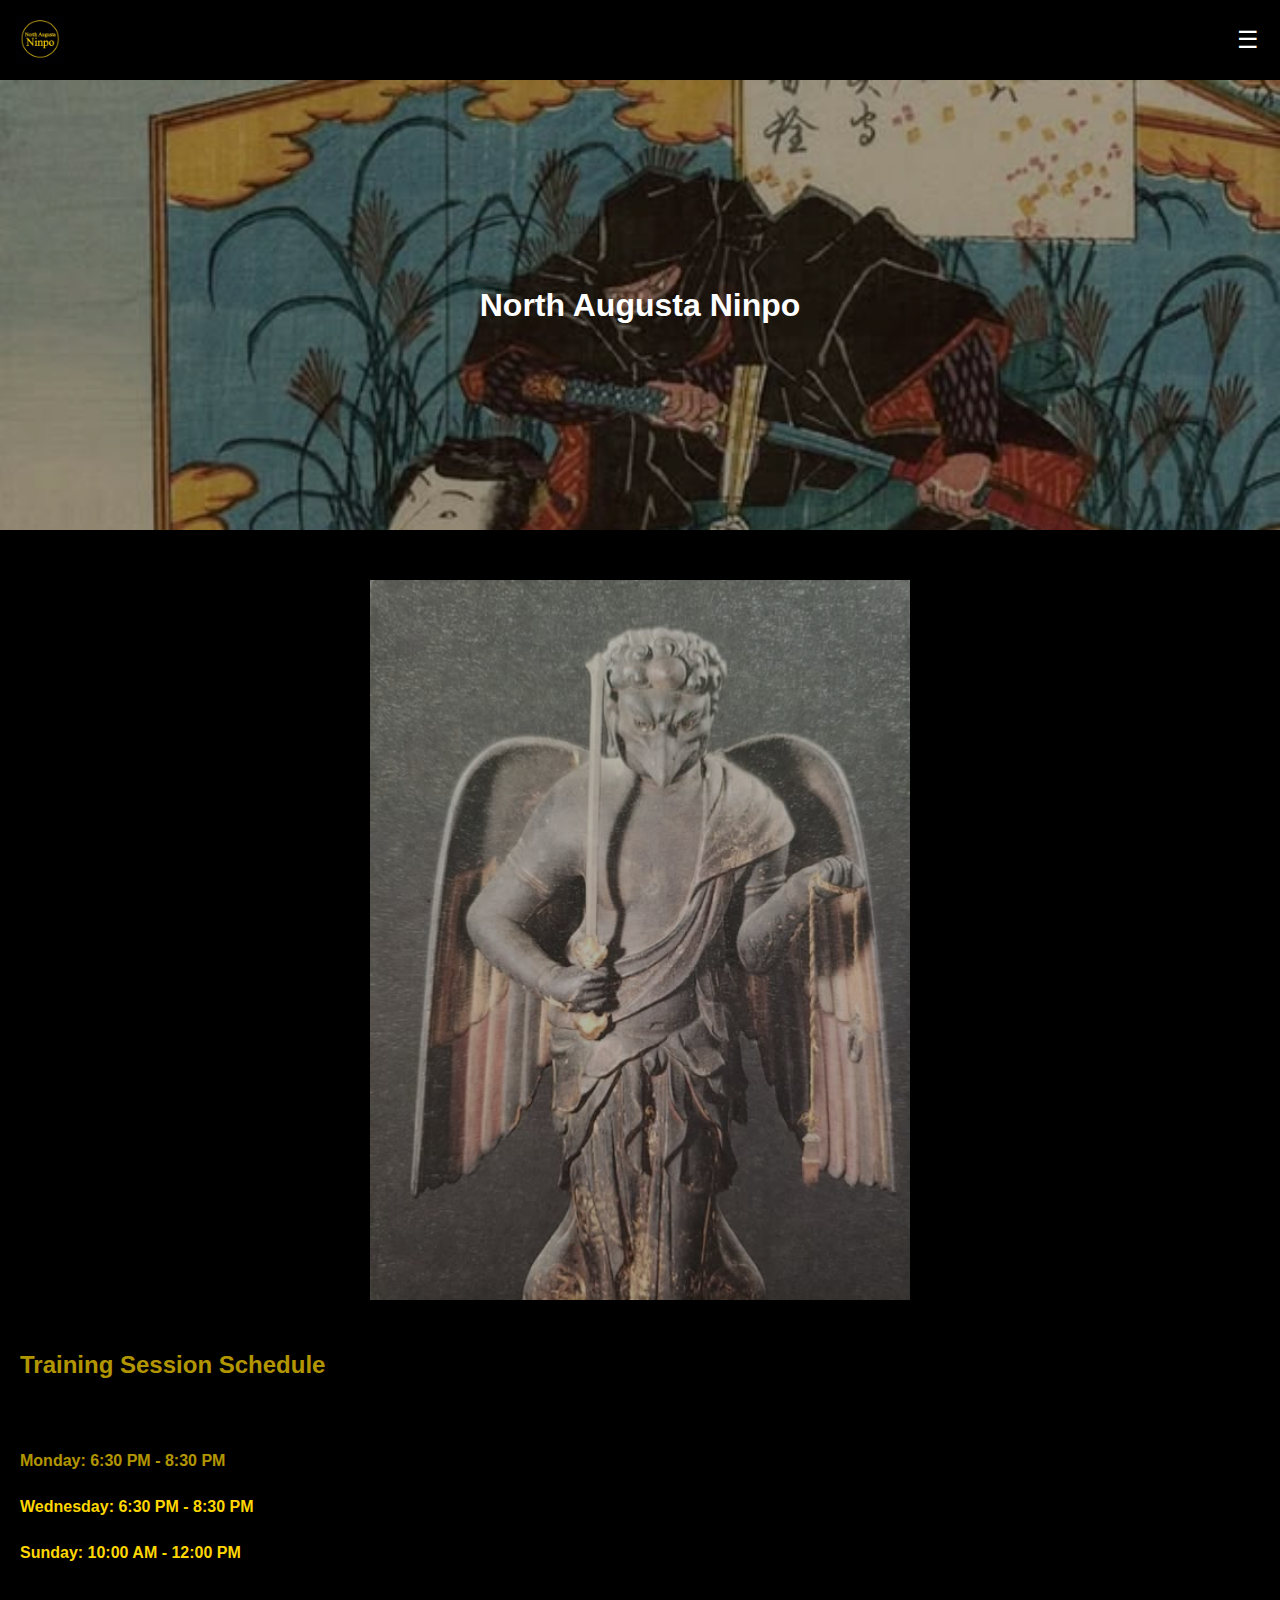
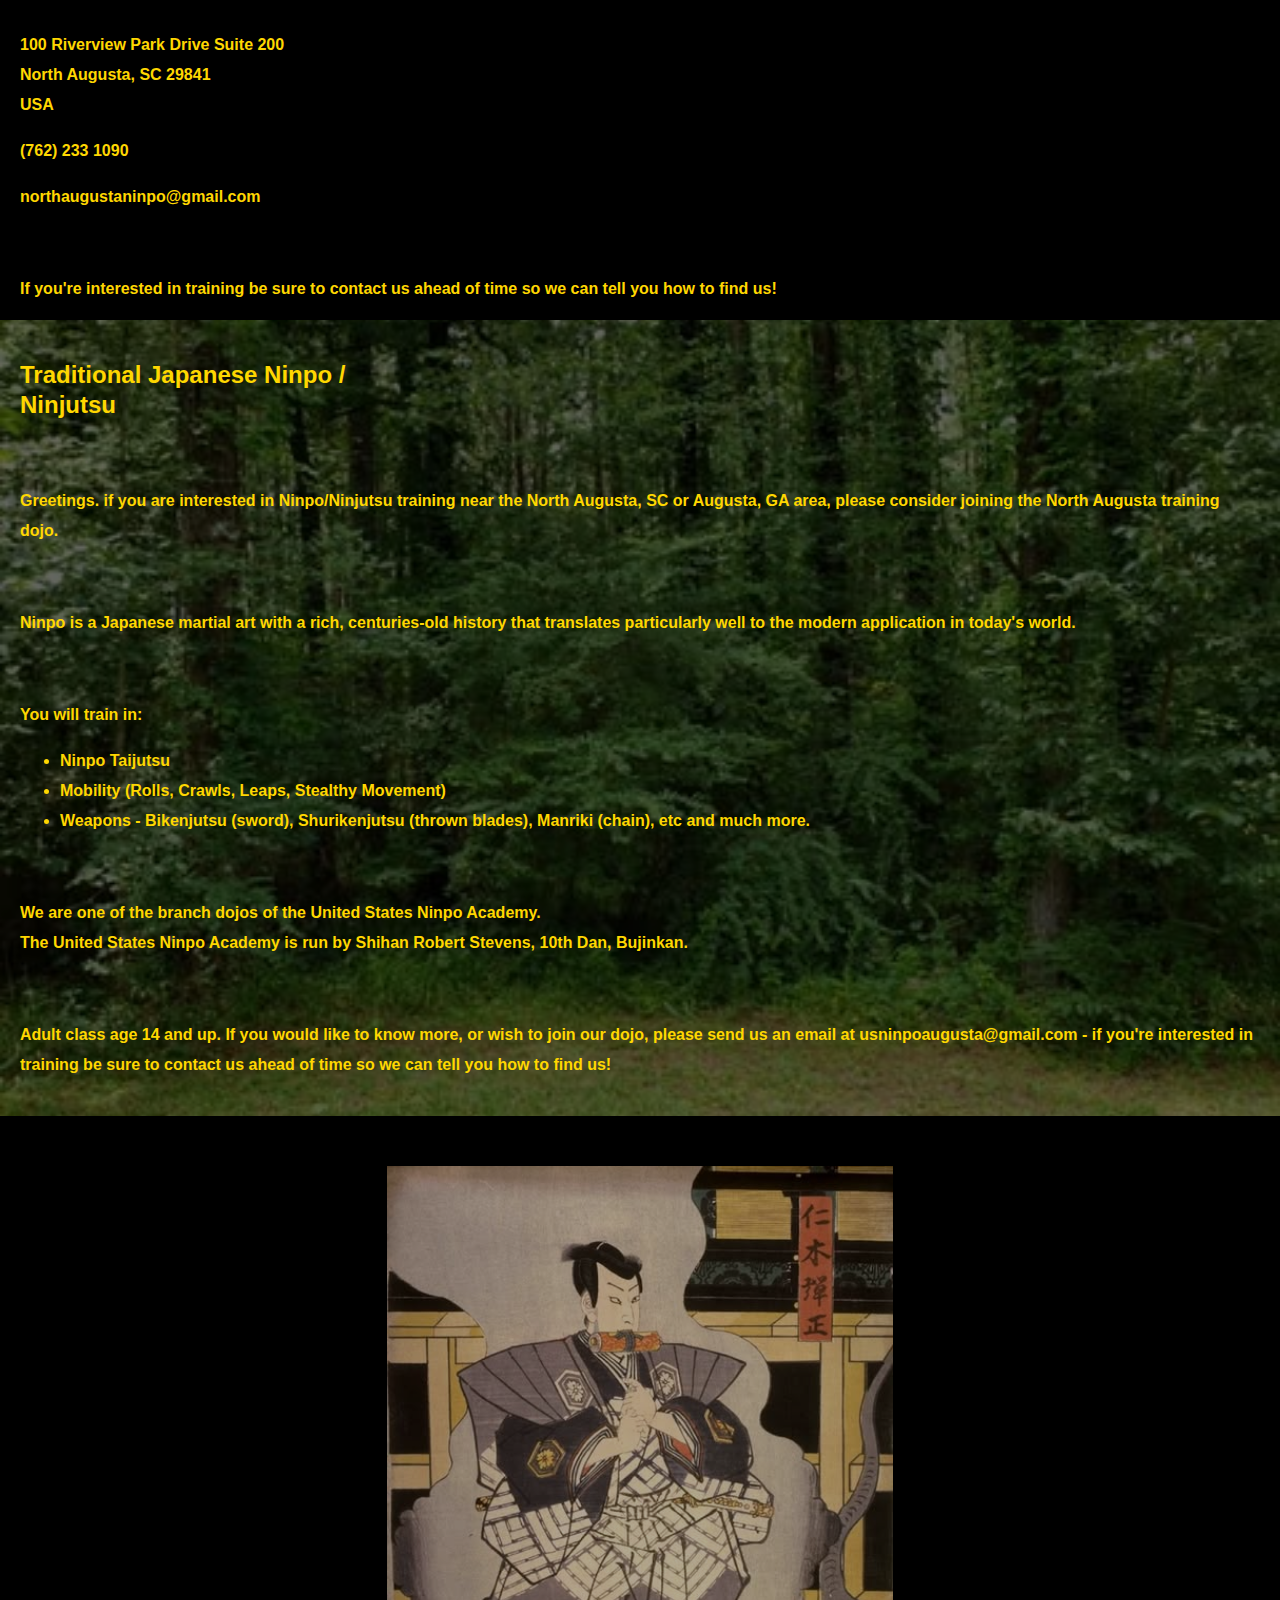
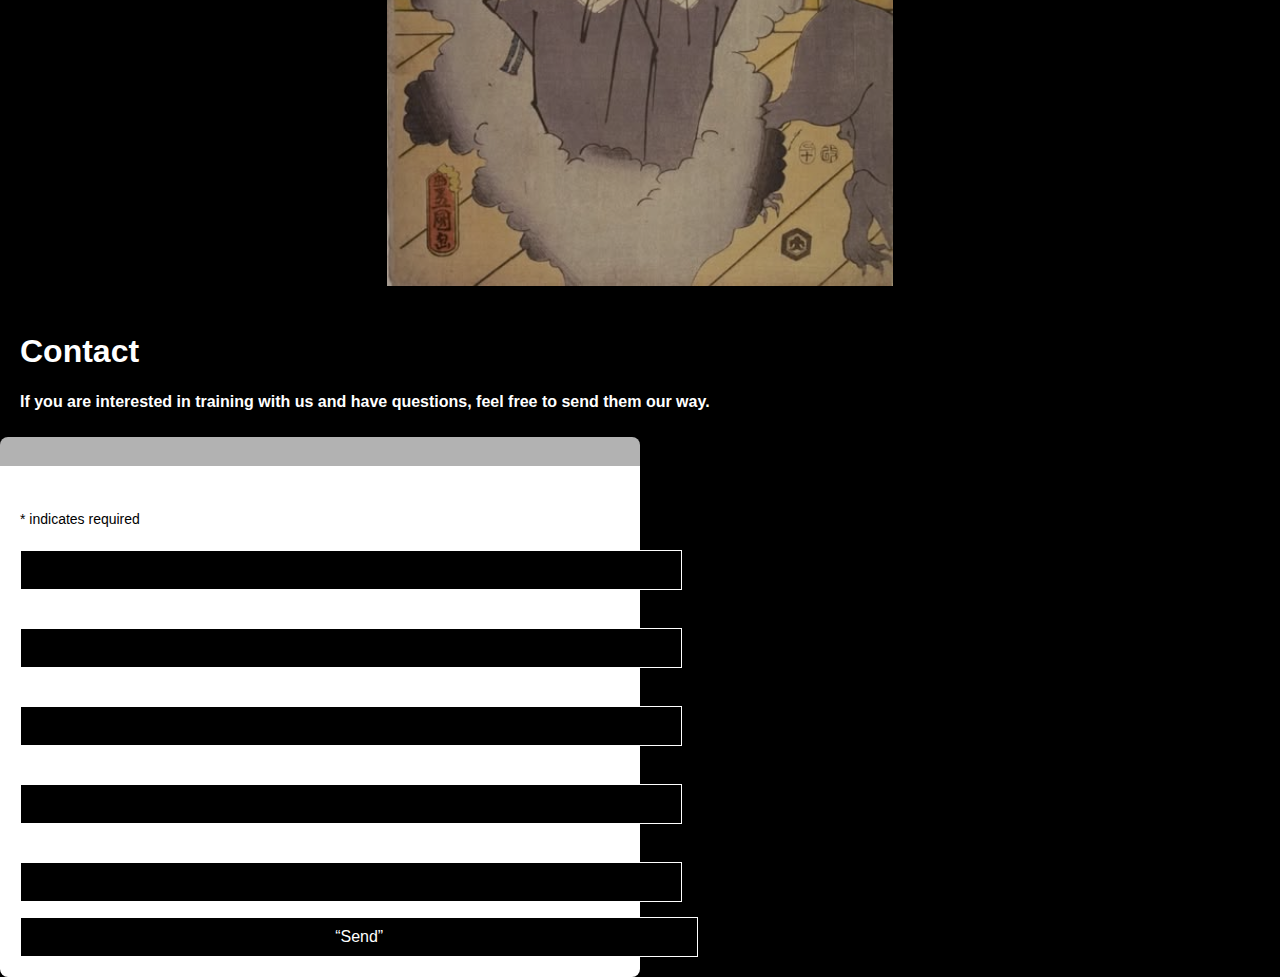
==== commit 67986a0f: "Updated index.html 5:52 PM 3/3/2025" ====
--- a/index.html
+++ b/index.html
@@ -97,7 +97,7 @@
     <div id="mc_embed_shell">
       <link href="//cdn-images.mailchimp.com/embedcode/classic-061523.css" rel="stylesheet" type="text/css">
   <style type="text/css">
-        #mc_embed_signup{background:#fff; false;clear:left; font:14px Helvetica,Arial,sans-serif; width: 600px;}
+        #mc_embed_signup{background:#fff; color:#000; false;clear:left; font:14px Helvetica,Arial,sans-serif; width: 600px;}
         /* Add your own Mailchimp form style overrides in your site stylesheet or in this style block.
            We recommend moving this block and the preceding CSS link to the HEAD of your HTML file. */
 </style>
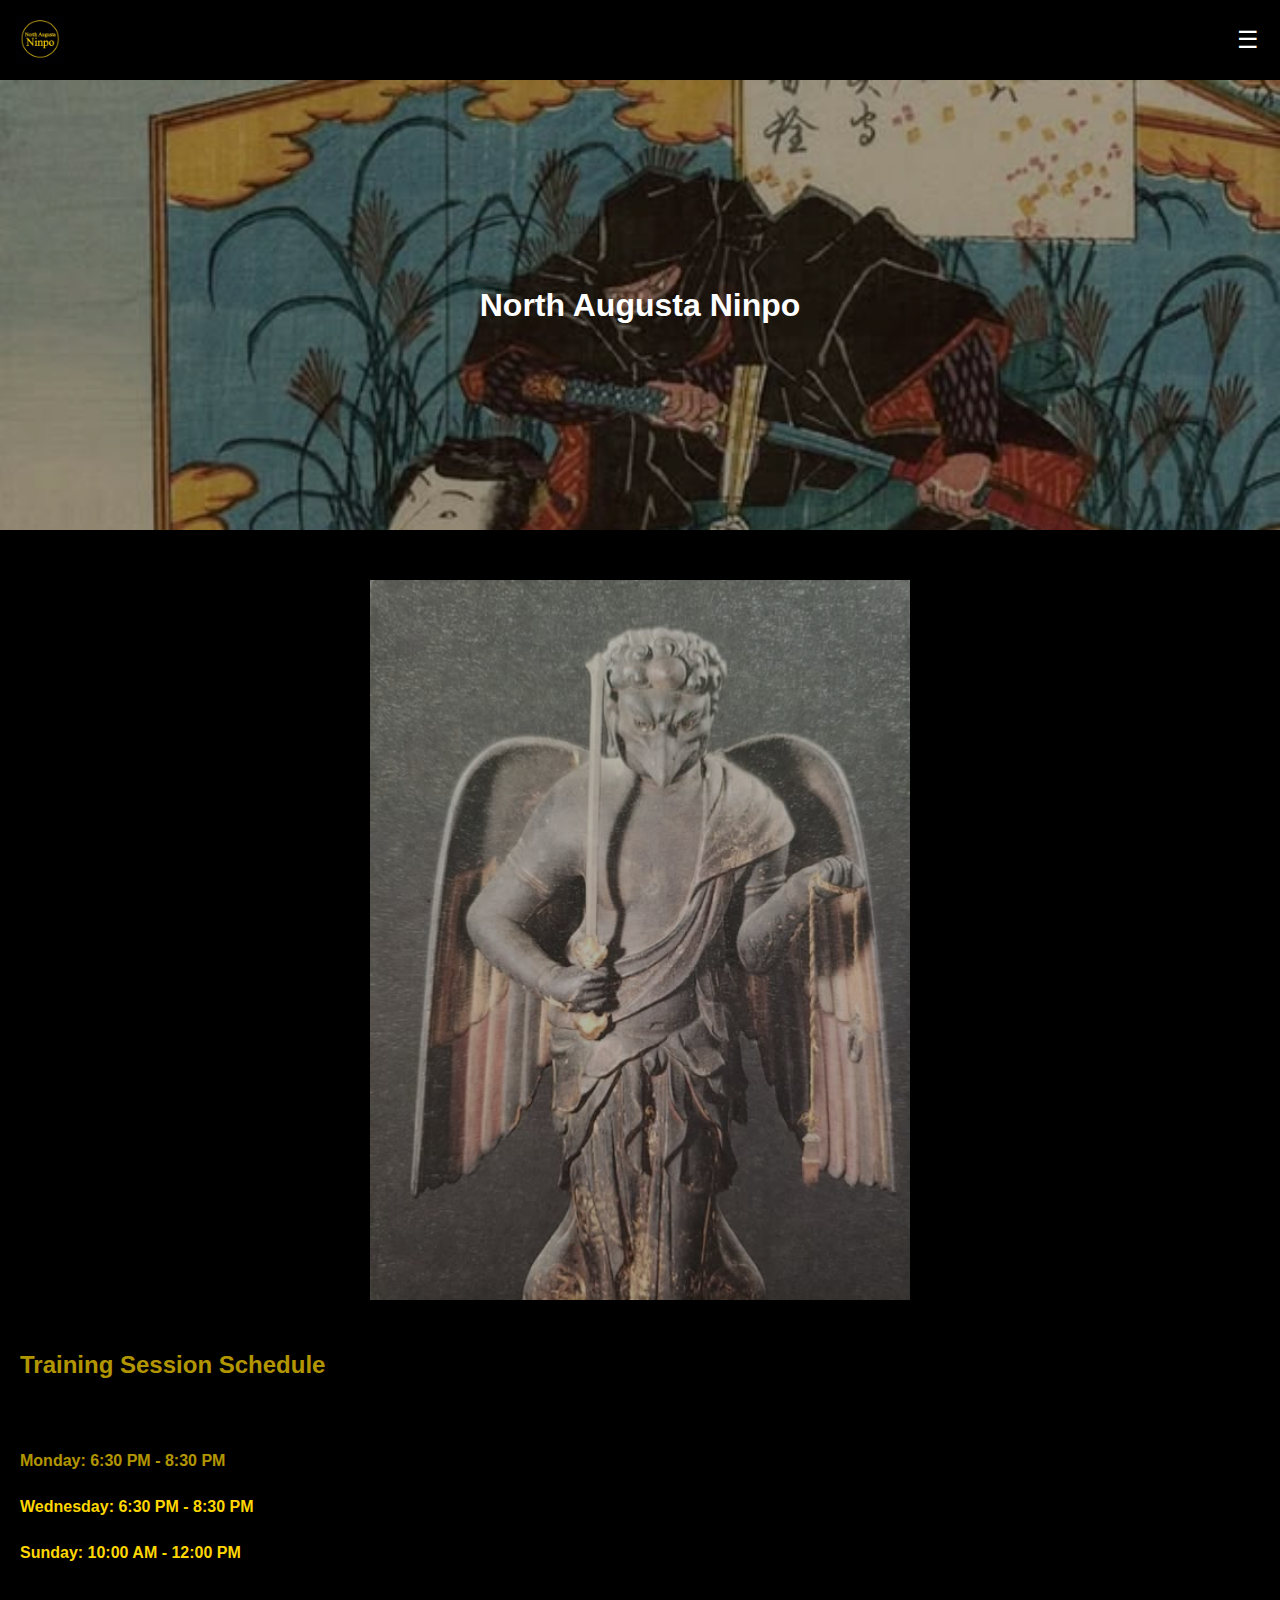
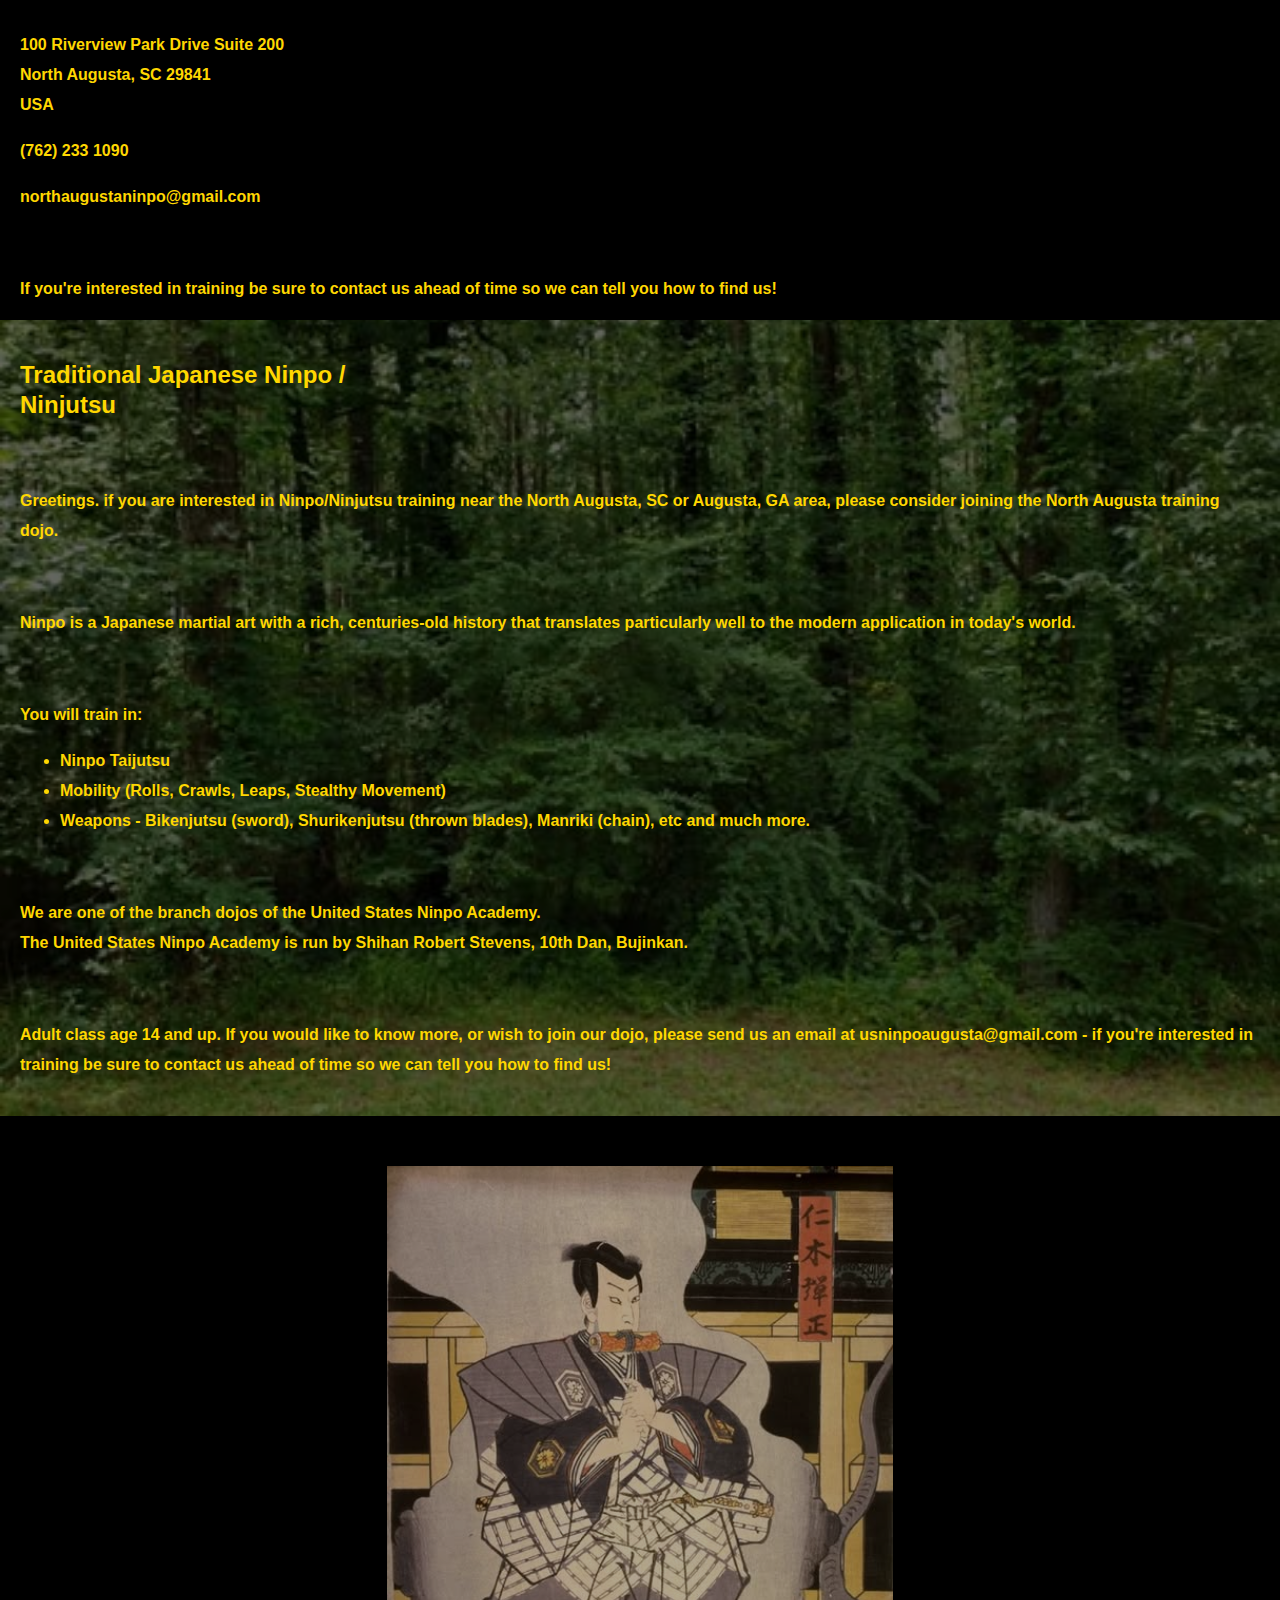
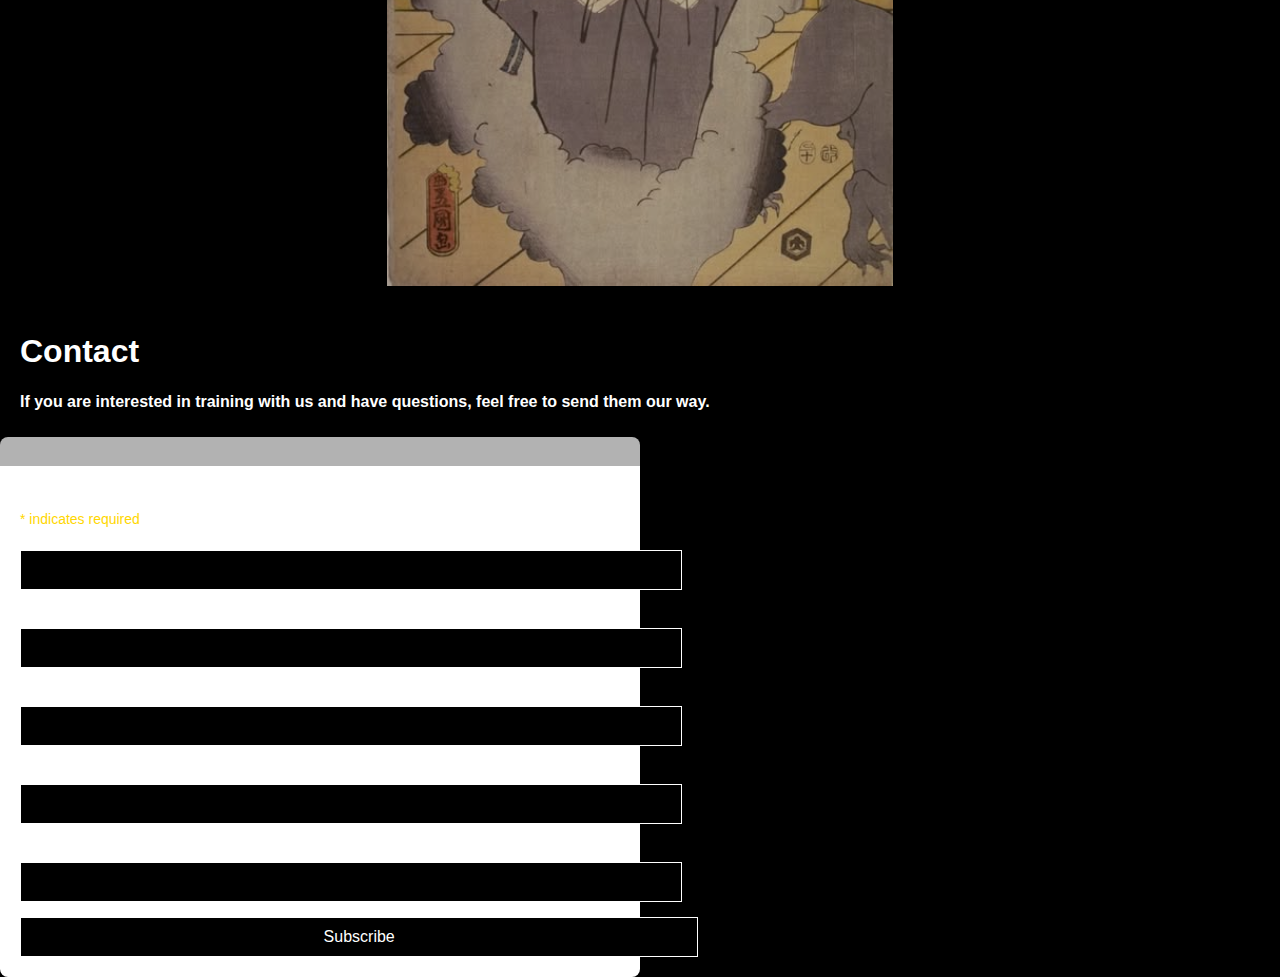
==== commit 8bada7b7: "Update index.html" ====
--- a/index.html
+++ b/index.html
@@ -97,7 +97,7 @@
     <div id="mc_embed_shell">
       <link href="//cdn-images.mailchimp.com/embedcode/classic-061523.css" rel="stylesheet" type="text/css">
   <style type="text/css">
-        #mc_embed_signup{background:#fff; color:#000; false;clear:left; font:14px Helvetica,Arial,sans-serif; width: 600px;}
+        #mc_embed_signup{background:#fff; false;clear:left; font:14px Helvetica,Arial,sans-serif; width: 600px;}
         /* Add your own Mailchimp form style overrides in your site stylesheet or in this style block.
            We recommend moving this block and the preceding CSS link to the HEAD of your HTML file. */
 </style>
@@ -105,16 +105,16 @@
     <form action="https://northaugustaninpo.us14.list-manage.com/subscribe/post?u=f754405c73b552b463cd54875&amp;id=088e9e2df0&amp;f_id=0095c8e0f0" method="post" id="mc-embedded-subscribe-form" name="mc-embedded-subscribe-form" class="validate" target="_blank">
         <div id="mc_embed_signup_scroll"><h2>Contact Us</h2>
             <div class="indicates-required"><span class="asterisk">*</span> indicates required</div>
-            <div class="mc-field-group"><label for="mce-EMAIL">Email Address <span class="asterisk">*</span></label><input type="email" name="EMAIL" class="required email" id="mce-EMAIL" required="" value=""></div><div class="mc-field-group"><label for="mce-MMERGE9">Message </label><input type="text" name="MMERGE9" class=" text" id="mce-MMERGE9" value=""></div><div class="mc-field-group"><label for="mce-FNAME">First Name <span class="asterisk">*</span></label><input type="text" name="FNAME" class="required text" id="mce-FNAME" required="" value=""></div><div class="mc-field-group"><label for="mce-LNAME">Last Name <span class="asterisk">*</span></label><input type="text" name="LNAME" class="required text" id="mce-LNAME" required="" value=""></div><div class="mc-field-group"><label for="mce-PHONE">Phone Number </label><input type="text" name="PHONE" class="REQ_CSS" id="mce-PHONE" value=""></div>
+            <div class="mc-field-group"><label for="mce-EMAIL">Email Address <span class="asterisk">*</span></label><input type="email" name="EMAIL" class="required email" id="mce-EMAIL" required="" value=""></div><div class="mc-field-group"><label for="mce-FNAME">First Name <span class="asterisk">*</span></label><input type="text" name="FNAME" class="required text" id="mce-FNAME" required="" value=""></div><div class="mc-field-group"><label for="mce-LNAME">Last Name <span class="asterisk">*</span></label><input type="text" name="LNAME" class="required text" id="mce-LNAME" required="" value=""></div><div class="mc-field-group"><label for="mce-PHONE">Phone Number </label><input type="text" name="PHONE" class="REQ_CSS" id="mce-PHONE" value=""></div><div class="mc-field-group"><label for="mce-MMERGE9">Message </label><input type="text" name="MMERGE9" class=" text" id="mce-MMERGE9" value=""></div>
 <div hidden=""><input type="hidden" name="tags" value="7262519"></div>
         <div id="mce-responses" class="clear">
             <div class="response" id="mce-error-response" style="display: none;"></div>
             <div class="response" id="mce-success-response" style="display: none;"></div>
-        </div><div aria-hidden="true" style="position: absolute; left: -5000px;"><input type="text" name="b_f754405c73b552b463cd54875_088e9e2df0" tabindex="-1" value=""></div><div class="clear"><input type="submit" name="subscribe" id="mc-embedded-subscribe" class="button" value=“Send”></div>
+        </div><div aria-hidden="true" style="position: absolute; left: -5000px;"><input type="text" name="b_f754405c73b552b463cd54875_088e9e2df0" tabindex="-1" value=""></div><div class="clear"><input type="submit" name="subscribe" id="mc-embedded-subscribe" class="button" value="Subscribe"></div>
     </div>
 </form>
 </div>
-<script type="text/javascript" src="//s3.amazonaws.com/downloads.mailchimp.com/js/mc-validate.js"></script><script type="text/javascript">(function($) {window.fnames = new Array(); window.ftypes = new Array();fnames[0]='EMAIL';ftypes[0]='email';fnames[1]='FNAME';ftypes[1]='text';fnames[2]='LNAME';ftypes[2]='text';fnames[4]='PHONE';ftypes[4]='phone';fnames[3]='ADDRESS';ftypes[3]='address';fnames[5]='BIRTHDAY';ftypes[5]='birthday';fnames[6]='COMPANY';ftypes[6]='text';fnames[7]='MMERGE7';ftypes[7]='text';fnames[8]='MMERGE8';ftypes[8]='phone';fnames[9]='MMERGE9';ftypes[9]='text';}(jQuery));var $mcj = jQuery.noConflict(true);</script></div>
+<script type="text/javascript" src="//s3.amazonaws.com/downloads.mailchimp.com/js/mc-validate.js"></script><script type="text/javascript">(function($) {window.fnames = new Array(); window.ftypes = new Array();fnames[0]='EMAIL';ftypes[0]='email';fnames[1]='FNAME';ftypes[1]='text';fnames[2]='LNAME';ftypes[2]='text';fnames[4]='PHONE';ftypes[4]='phone';fnames[9]='MMERGE9';ftypes[9]='text';fnames[3]='ADDRESS';ftypes[3]='address';fnames[5]='BIRTHDAY';ftypes[5]='birthday';fnames[6]='COMPANY';ftypes[6]='text';fnames[7]='MMERGE7';ftypes[7]='text';fnames[8]='MMERGE8';ftypes[8]='phone';}(jQuery));var $mcj = jQuery.noConflict(true);</script></div>
     </div>
 </body>
 </html>
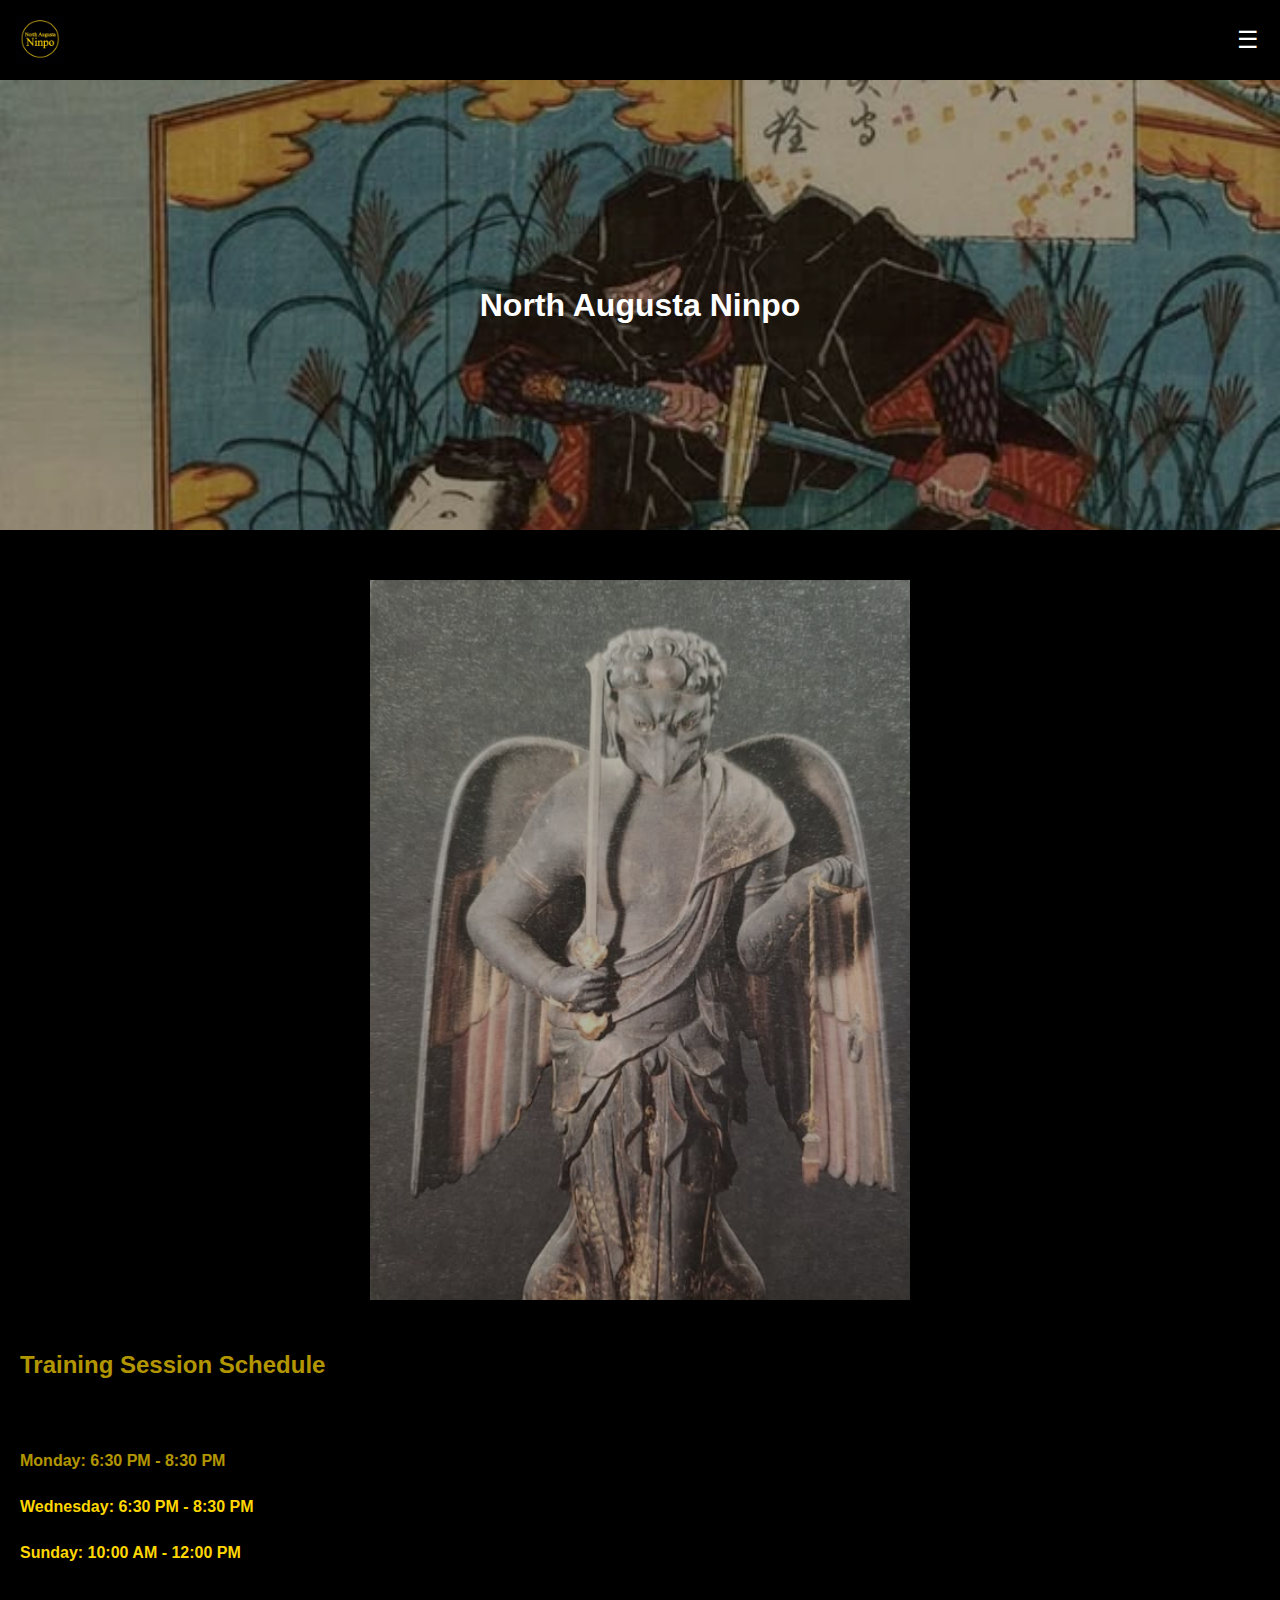
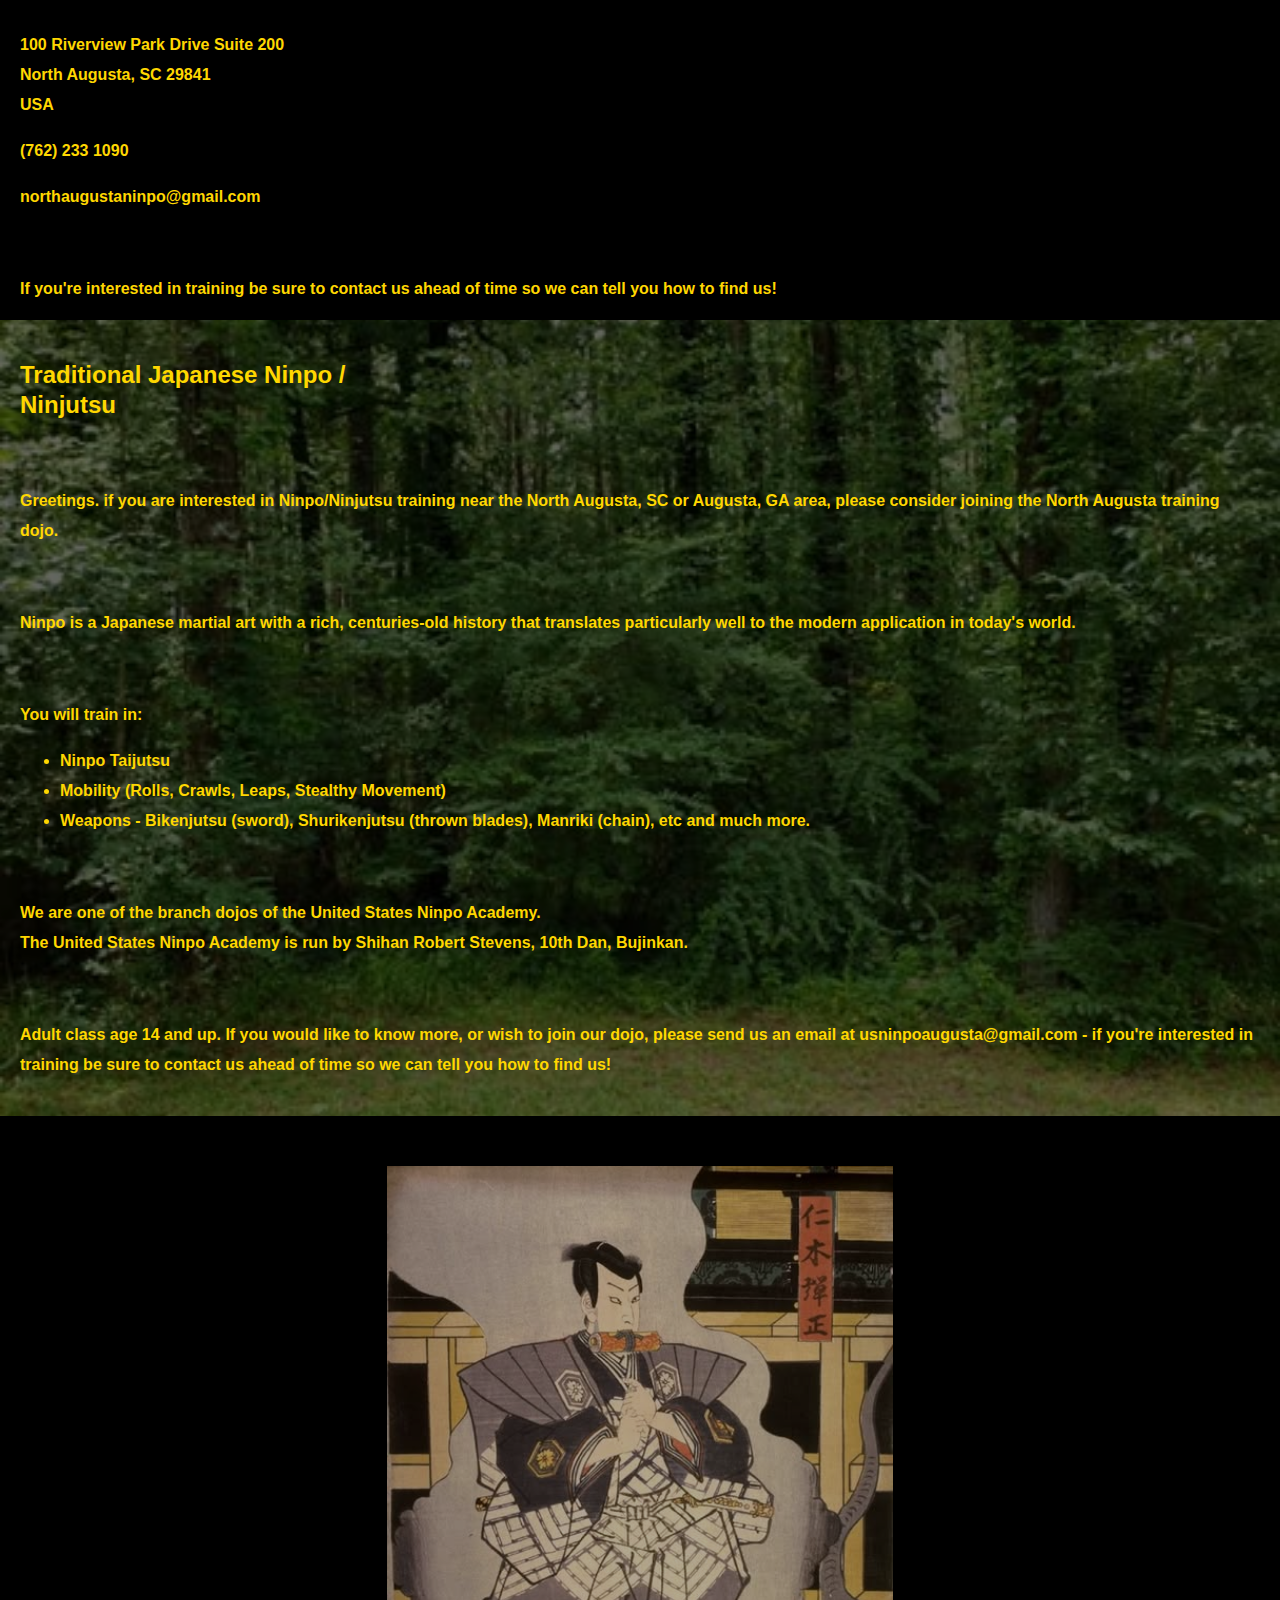
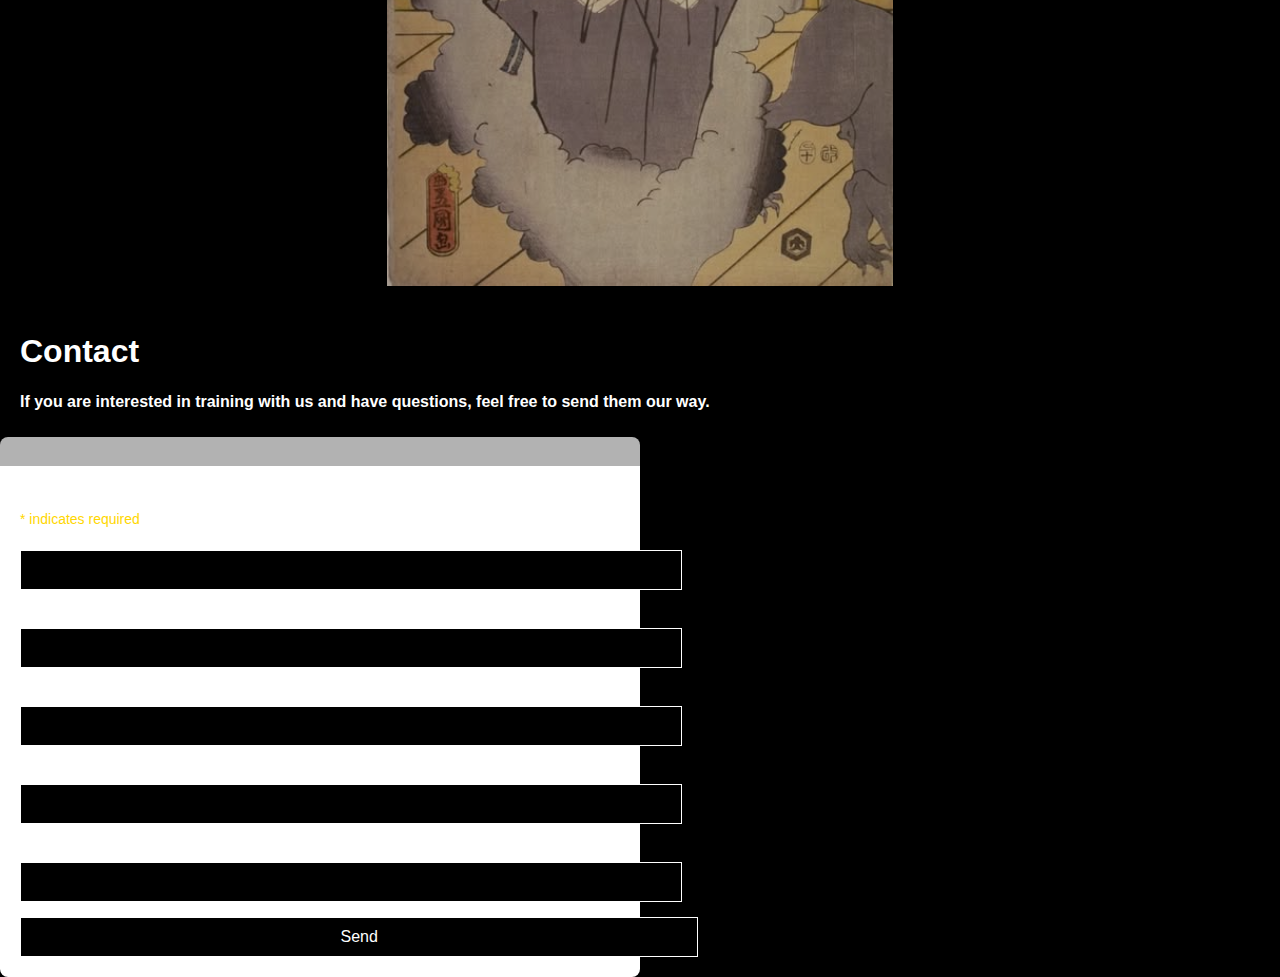
==== commit 64ba3a2f: "Update index.html" ====
--- a/index.html
+++ b/index.html
@@ -110,7 +110,7 @@
         <div id="mce-responses" class="clear">
             <div class="response" id="mce-error-response" style="display: none;"></div>
             <div class="response" id="mce-success-response" style="display: none;"></div>
-        </div><div aria-hidden="true" style="position: absolute; left: -5000px;"><input type="text" name="b_f754405c73b552b463cd54875_088e9e2df0" tabindex="-1" value=""></div><div class="clear"><input type="submit" name="subscribe" id="mc-embedded-subscribe" class="button" value="Subscribe"></div>
+        </div><div aria-hidden="true" style="position: absolute; left: -5000px;"><input type="text" name="b_f754405c73b552b463cd54875_088e9e2df0" tabindex="-1" value=""></div><div class="clear"><input type="submit" name="subscribe" id="mc-embedded-subscribe" class="button" value="Send"></div>
     </div>
 </form>
 </div>
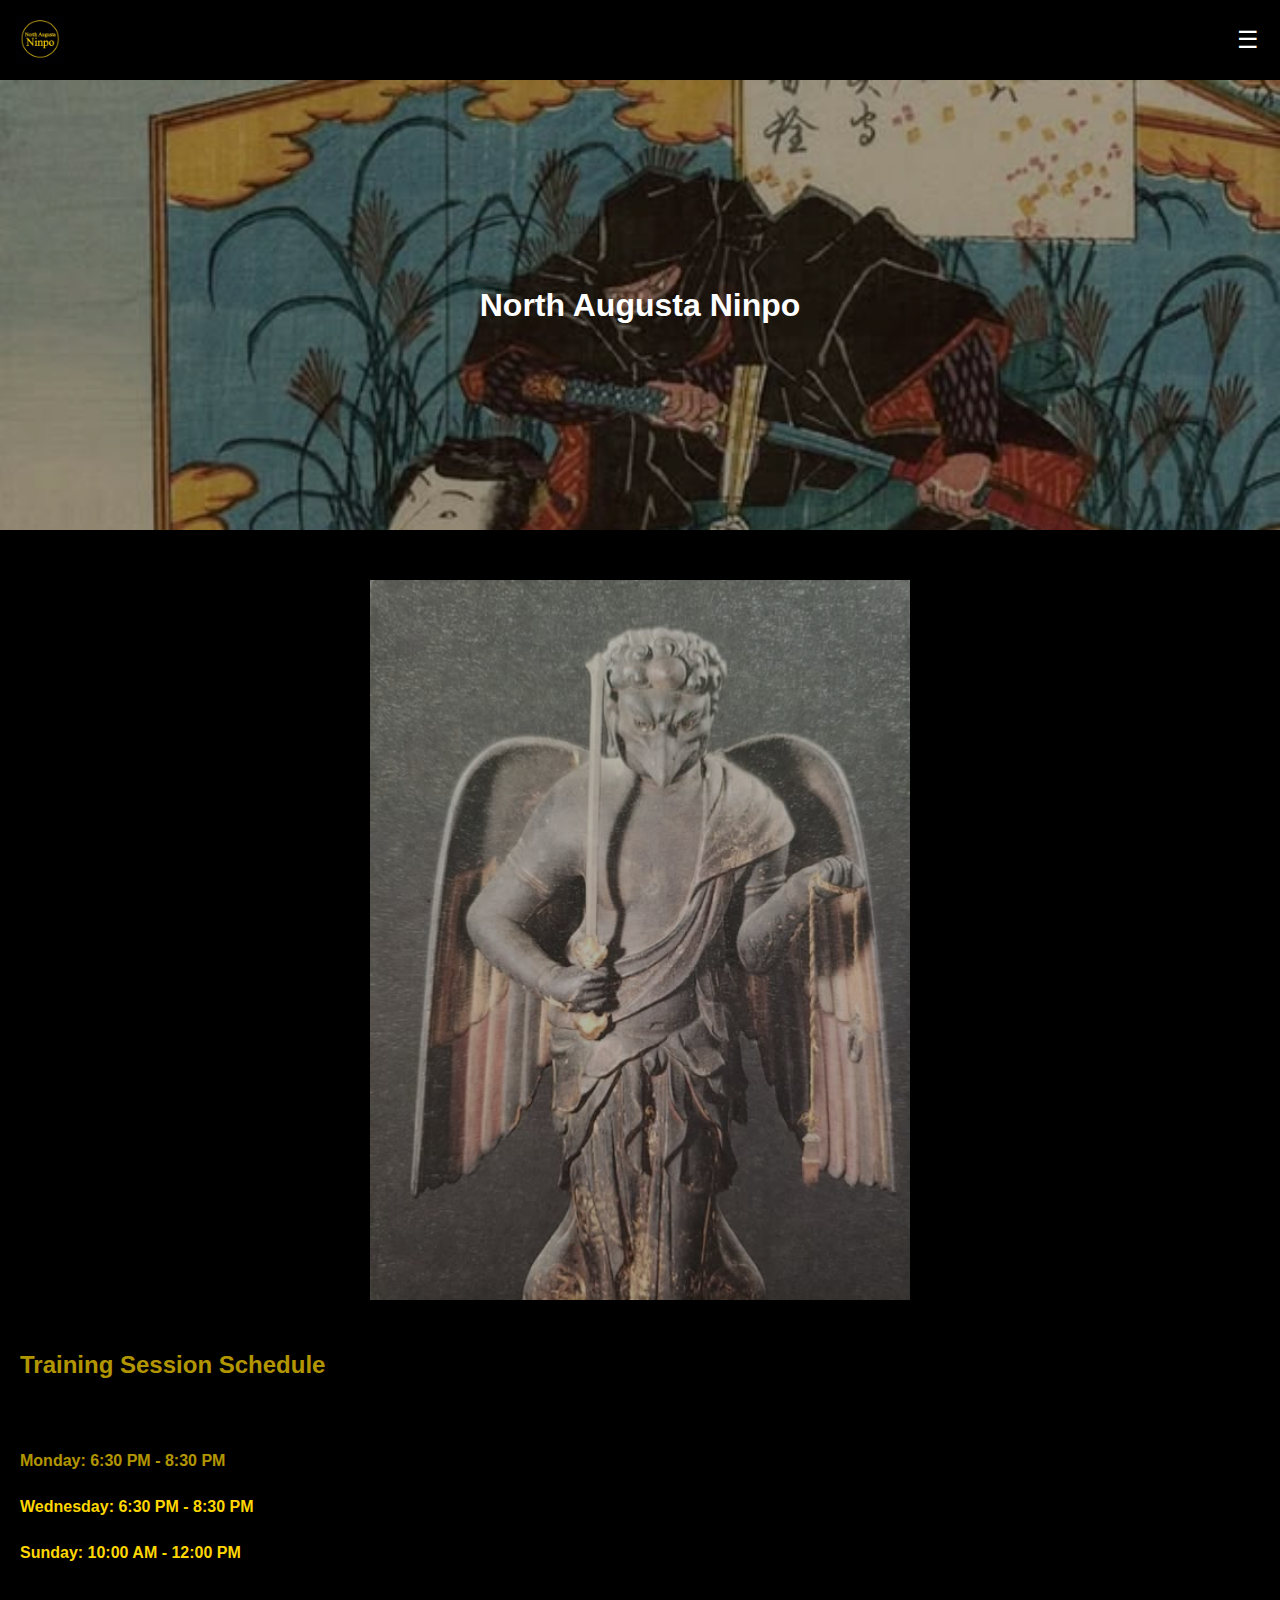
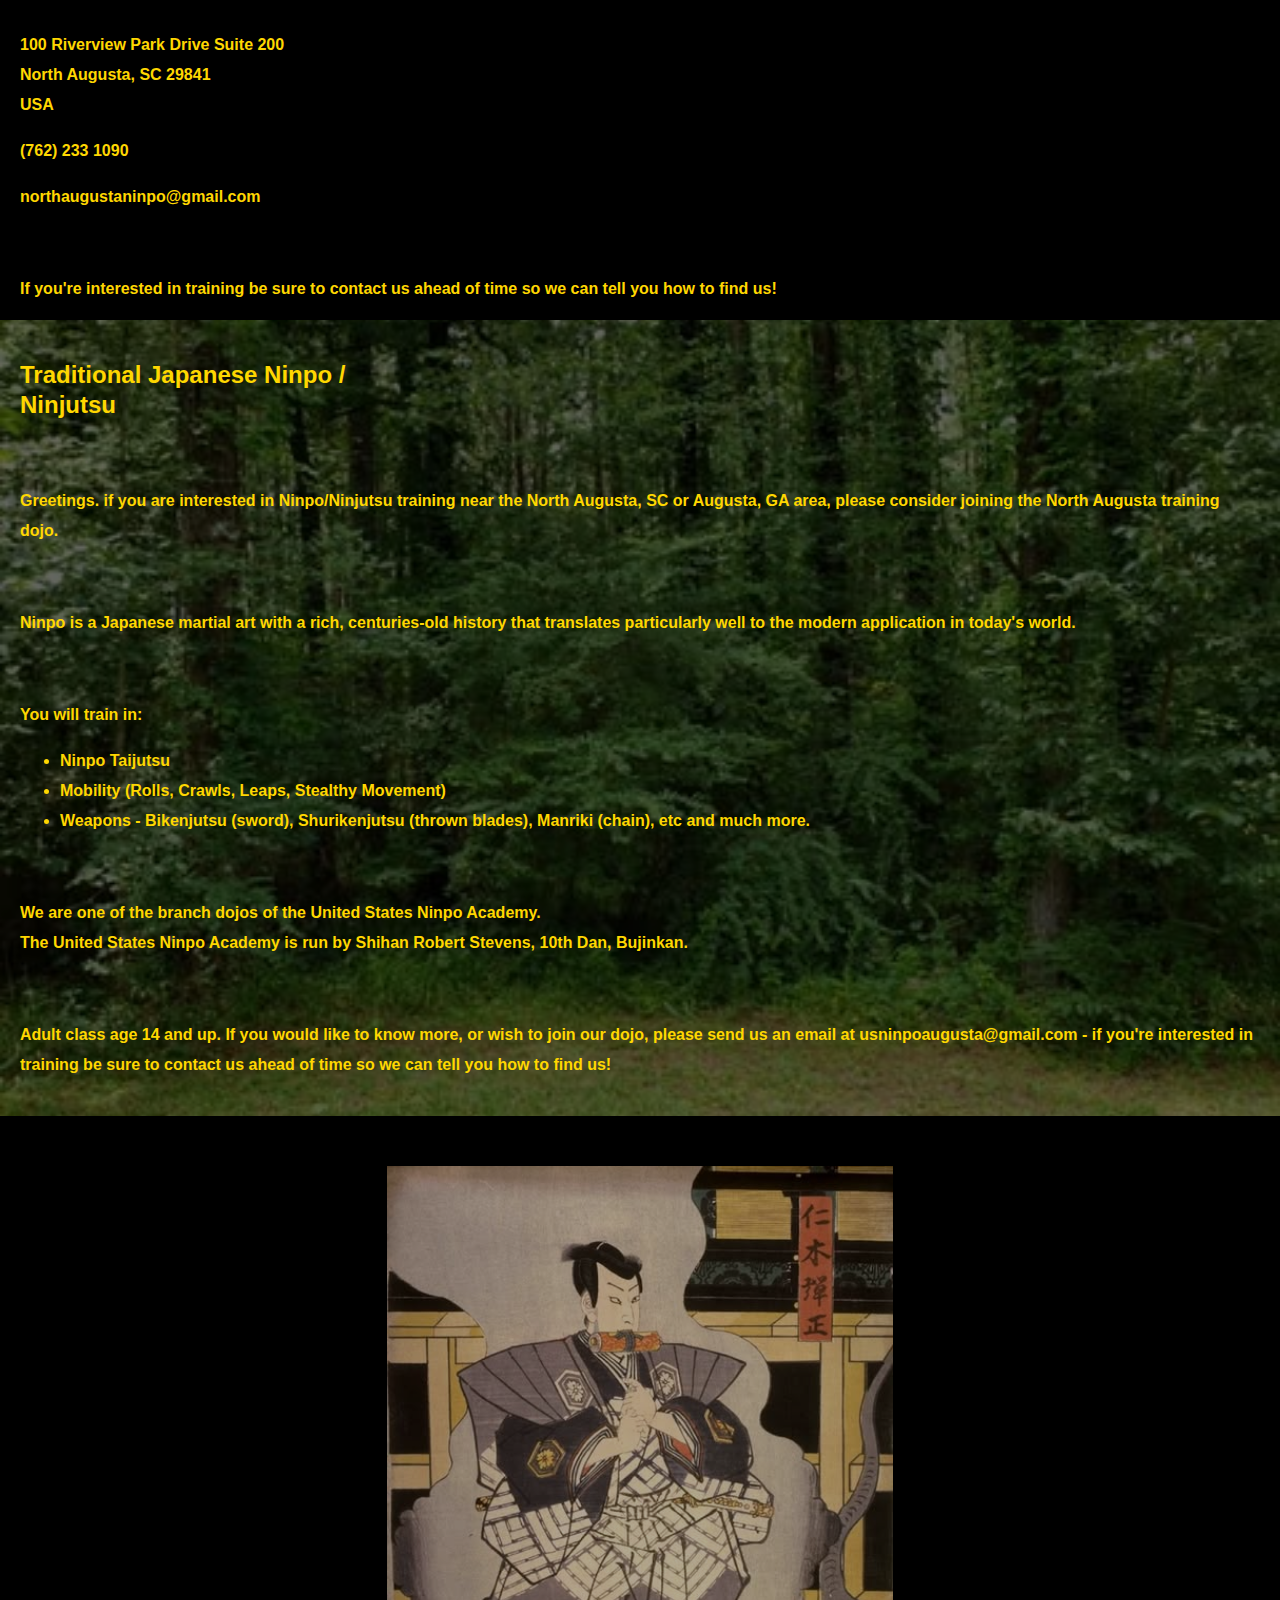
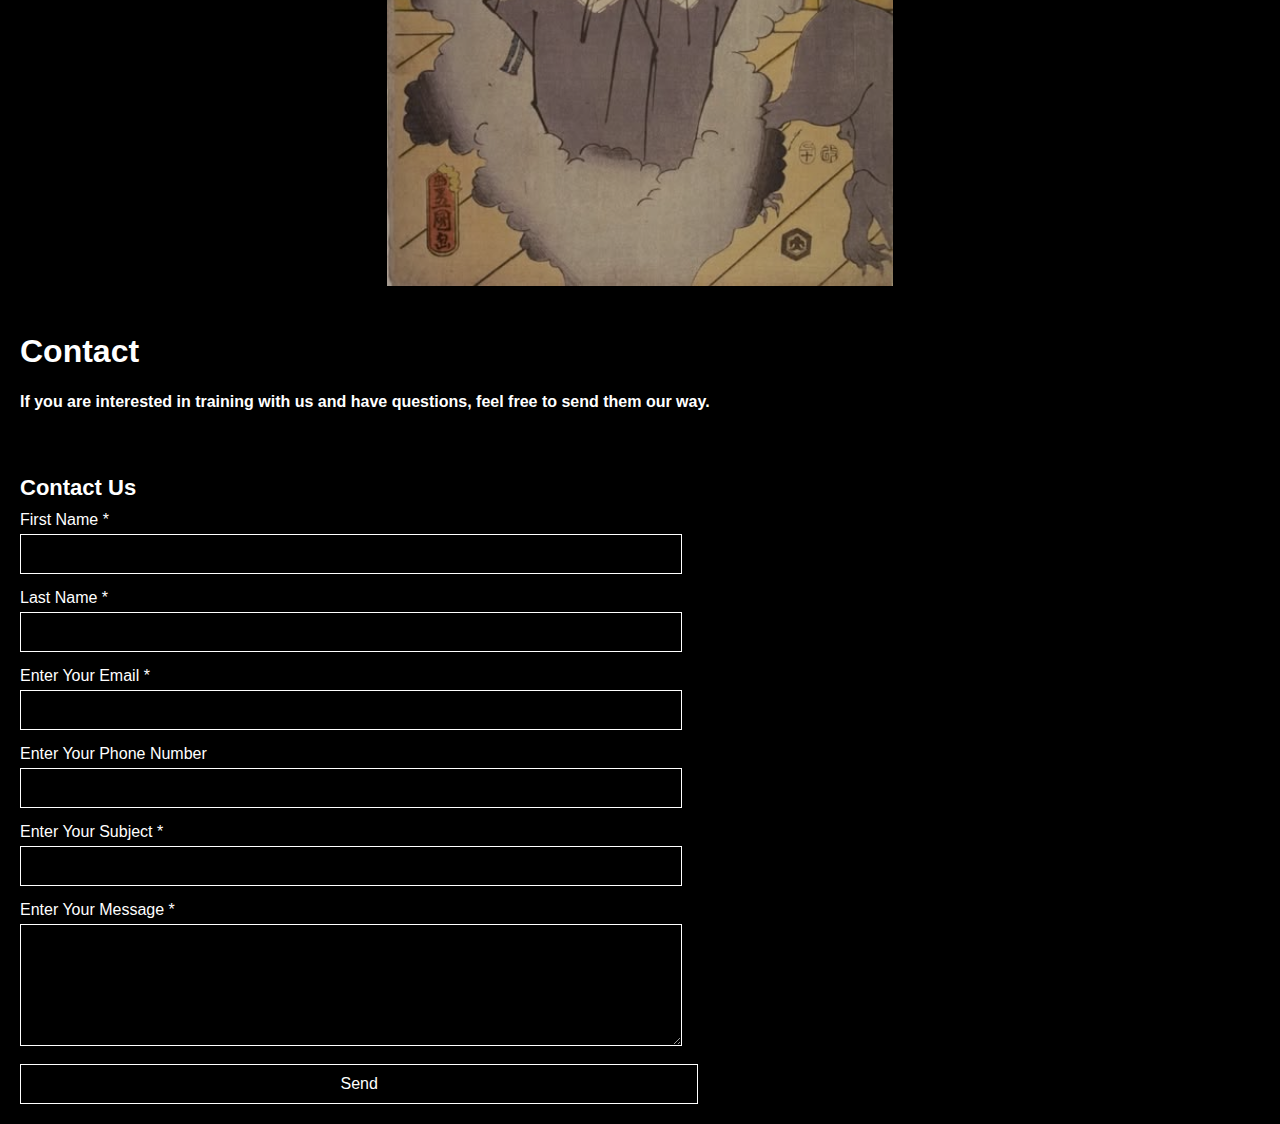
==== commit 18139842: "Updated index.html" ====
--- a/index.html
+++ b/index.html
@@ -95,26 +95,88 @@
         <p>If you are interested in training with us and have questions, feel free to send them our way.</p>
     </section>
     <div id="mc_embed_shell">
-      <link href="//cdn-images.mailchimp.com/embedcode/classic-061523.css" rel="stylesheet" type="text/css">
-  <style type="text/css">
-        #mc_embed_signup{background:#fff; false;clear:left; font:14px Helvetica,Arial,sans-serif; width: 600px;}
-        /* Add your own Mailchimp form style overrides in your site stylesheet or in this style block.
-           We recommend moving this block and the preceding CSS link to the HEAD of your HTML file. */
-</style>
-<div id="mc_embed_signup">
-    <form action="https://northaugustaninpo.us14.list-manage.com/subscribe/post?u=f754405c73b552b463cd54875&amp;id=088e9e2df0&amp;f_id=0095c8e0f0" method="post" id="mc-embedded-subscribe-form" name="mc-embedded-subscribe-form" class="validate" target="_blank">
-        <div id="mc_embed_signup_scroll"><h2>Contact Us</h2>
-            <div class="indicates-required"><span class="asterisk">*</span> indicates required</div>
-            <div class="mc-field-group"><label for="mce-EMAIL">Email Address <span class="asterisk">*</span></label><input type="email" name="EMAIL" class="required email" id="mce-EMAIL" required="" value=""></div><div class="mc-field-group"><label for="mce-FNAME">First Name <span class="asterisk">*</span></label><input type="text" name="FNAME" class="required text" id="mce-FNAME" required="" value=""></div><div class="mc-field-group"><label for="mce-LNAME">Last Name <span class="asterisk">*</span></label><input type="text" name="LNAME" class="required text" id="mce-LNAME" required="" value=""></div><div class="mc-field-group"><label for="mce-PHONE">Phone Number </label><input type="text" name="PHONE" class="REQ_CSS" id="mce-PHONE" value=""></div><div class="mc-field-group"><label for="mce-MMERGE9">Message </label><input type="text" name="MMERGE9" class=" text" id="mce-MMERGE9" value=""></div>
-<div hidden=""><input type="hidden" name="tags" value="7262519"></div>
-        <div id="mce-responses" class="clear">
-            <div class="response" id="mce-error-response" style="display: none;"></div>
-            <div class="response" id="mce-success-response" style="display: none;"></div>
-        </div><div aria-hidden="true" style="position: absolute; left: -5000px;"><input type="text" name="b_f754405c73b552b463cd54875_088e9e2df0" tabindex="-1" value=""></div><div class="clear"><input type="submit" name="subscribe" id="mc-embedded-subscribe" class="button" value="Send"></div>
+        <link href="//cdn-images.mailchimp.com/embedcode/classic-061523.css" rel="stylesheet" type="text/css">
+        <style type="text/css">
+            #mc_embed_signup {
+                background: black;
+                color: white;
+                font: 14px Helvetica, Arial, sans-serif;
+                width: 100%;
+                max-width: 600px;
+                padding: 20px;
+                border-radius: 8px;
+            }
+        </style>
+        <div id="mc_embed_signup">
+            <form action="https://northaugustaninpo.us14.list-manage.com/subscribe/post?u=f754405c73b552b463cd54875&amp;id=088e9e2df0&amp;f_id=0095c8e0f0" 
+                  method="post" id="mc-embedded-subscribe-form" 
+                  name="mc-embedded-subscribe-form" 
+                  class="validate" target="_blank">
+                
+                <div id="mc_embed_signup_scroll">
+                    <h2>Contact Us</h2>
+                    
+                    <div class="mc-field-group">
+                        <label for="mce-FNAME">First Name <span class="asterisk">*</span></label>
+                        <input type="text" name="FNAME" class="required text" id="mce-FNAME" required>
+                    </div>
+        
+                    <div class="mc-field-group">
+                        <label for="mce-LNAME">Last Name <span class="asterisk">*</span></label>
+                        <input type="text" name="LNAME" class="required text" id="mce-LNAME" required>
+                    </div>
+        
+                    <div class="mc-field-group">
+                        <label for="mce-EMAIL">Enter Your Email <span class="asterisk">*</span></label>
+                        <input type="email" name="EMAIL" class="required email" id="mce-EMAIL" required>
+                    </div>
+
+                    <div hidden=""><input type="hidden" name="tags" value="7262519"></div>
+    
+                    <div class="mc-field-group">
+                        <label for="mce-PHONE">Enter Your Phone Number</label>
+                        <input type="text" name="PHONE" id="mce-PHONE">
+                    </div>
+    
+                    <div class="mc-field-group">
+                        <label for="mce-SUBJECT">Enter Your Subject <span class="asterisk">*</span></label>
+                        <input type="text" name="SUBJECT" class="required text" id="mce-SUBJECT" required>
+                    </div>
+    
+                    <div class="mc-field-group">
+                        <label for="mce-MESSAGE">Enter Your Message <span class="asterisk">*</span></label>
+                        <textarea name="MESSAGE" class="required text" id="mce-MESSAGE" required rows="5"></textarea>
+                    </div>
+    
+                    <div id="mce-responses" class="clear">
+                        <div class="response" id="mce-error-response" style="display: none;"></div>
+                        <div class="response" id="mce-success-response" style="display: none;"></div>
+                    </div>
+    
+                    <div aria-hidden="true" style="position: absolute; left: -5000px;">
+                        <input type="text" name="b_f754405c73b552b463cd54875_088e9e2df0" tabindex="-1" value="">
+                    </div>
+    
+                    <div class="clear">
+                        <input type="submit" name="subscribe" id="mc-embedded-subscribe" class="button" value="Send">
+                    </div>
+                </div>
+            </form>
+        </div>
+        <script type="text/javascript" src="//s3.amazonaws.com/downloads.mailchimp.com/js/mc-validate.js"></script>
+        <script type="text/javascript">
+            (function($) {
+                window.fnames = new Array(); 
+                window.ftypes = new Array();
+                fnames[0]='EMAIL'; ftypes[0]='email';
+                fnames[1]='FNAME'; ftypes[1]='text';
+                fnames[2]='LNAME'; ftypes[2]='text';
+                fnames[3]='SUBJECT'; ftypes[3]='text';
+                fnames[4]='MESSAGE'; ftypes[4]='text';
+                fnames[5]='PHONE'; ftypes[5]='phone';
+            }(jQuery)); 
+            var $mcj = jQuery.noConflict(true);
+        </script>
     </div>
-</form>
-</div>
-<script type="text/javascript" src="//s3.amazonaws.com/downloads.mailchimp.com/js/mc-validate.js"></script><script type="text/javascript">(function($) {window.fnames = new Array(); window.ftypes = new Array();fnames[0]='EMAIL';ftypes[0]='email';fnames[1]='FNAME';ftypes[1]='text';fnames[2]='LNAME';ftypes[2]='text';fnames[4]='PHONE';ftypes[4]='phone';fnames[9]='MMERGE9';ftypes[9]='text';fnames[3]='ADDRESS';ftypes[3]='address';fnames[5]='BIRTHDAY';ftypes[5]='birthday';fnames[6]='COMPANY';ftypes[6]='text';fnames[7]='MMERGE7';ftypes[7]='text';fnames[8]='MMERGE8';ftypes[8]='phone';}(jQuery));var $mcj = jQuery.noConflict(true);</script></div>
-    </div>
-</body>
+    </body>
 </html>
